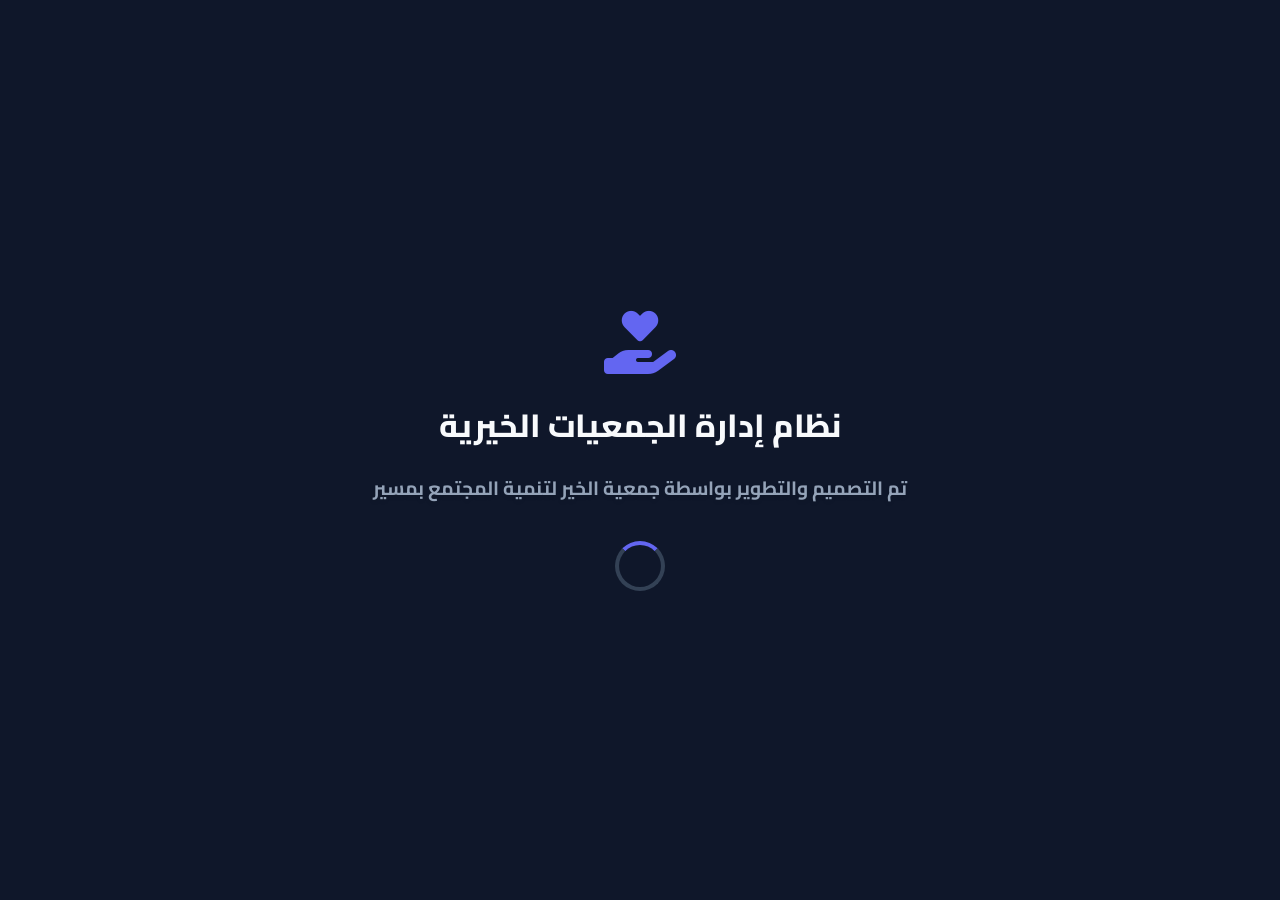
==== index.html @ eedb71d3 "Add files via upload" ====
<!DOCTYPE html>
<html lang="ar" dir="rtl">

<head>
    <meta charset="UTF-8">
    <meta name="viewport" content="width=device-width, initial-scale=1.0">
    <title>جمعية الخير لتنمية المجتمع بمسير | لوحة التحكم</title>
    <meta name="description"
        content="نظام إدارة جمعية الخير لتنمية المجتمع بمسير - إدارة المتبرعين والحالات والمساعدات">
    <!-- Fonts -->
    <link rel="preconnect" href="https://fonts.googleapis.com">
    <link rel="preconnect" href="https://fonts.gstatic.com" crossorigin>
    <link href="https://fonts.googleapis.com/css2?family=Cairo:wght@200..1000&display=swap" rel="stylesheet">
    <!-- Font Awesome -->
    <link rel="stylesheet" href="https://cdnjs.cloudflare.com/ajax/libs/font-awesome/6.5.1/css/all.min.css">
    <!-- JsBarcode -->
    <script src="https://cdn.jsdelivr.net/npm/jsbarcode@3.11.5/dist/JsBarcode.all.min.js"></script>
    <!-- Chart.js -->
    <script src="https://cdn.jsdelivr.net/npm/chart.js"></script>
    <!-- jsPDF & html2canvas -->
    <script src="https://cdnjs.cloudflare.com/ajax/libs/jspdf/2.5.1/jspdf.umd.min.js"></script>
    <script src="https://cdnjs.cloudflare.com/ajax/libs/html2canvas/1.4.1/html2canvas.min.js"></script>
    <link rel="stylesheet" href="style.css?v=2.4">

    <!-- PWA Settings -->
    <link rel="manifest" href="manifest.json">
    <meta name="theme-color" content="#6366f1">
    <meta name="mobile-web-app-capable" content="yes">
    <meta name="apple-mobile-web-app-status-bar-style" content="black-translucent">
    <link rel="apple-touch-icon" href="logo.png">
</head>

<body>
    <!-- Critical Error Display -->
    <div id="critical-error-display"
        style="display: none; position: fixed; top: 0; left: 0; width: 100%; background: #ef4444; color: white; padding: 10px; text-align: center; z-index: 10000; font-weight: bold; font-family: 'Cairo', sans-serif;">
    </div>

    <!-- PWA Install Banner (Top) -->
    <div id="pwa-install-banner"
        style="display: none; position: fixed; top: 0; left: 0; width: 100%; background: #6366f1; color: white; padding: 12px; z-index: 9999; text-align: center; box-shadow: 0 4px 10px rgba(0,0,0,0.2); font-family: 'Cairo', sans-serif; align-items: center; justify-content: center; gap: 15px;">
        <i class="fas fa-mobile-alt fa-lg"></i>
        <span style="font-weight: 700;">ثبت تطبيق الخير الآن للحصول على أداء أسرع وتنبيهات!</span>
        <button onclick="window.installPWA()"
            style="background: white; color: #6366f1; border: none; padding: 5px 20px; border-radius: 20px; font-weight: 800; cursor: pointer; font-size: 0.9rem;">تثبيت
            الآن</button>
        <i class="fas fa-times" onclick="this.parentElement.style.display='none'"
            style="cursor: pointer; margin-right: 10px;"></i>
    </div>

    <!-- Splash Screen -->
    <div id="splash-screen" class="splash-overlay">
        <div class="splash-content">
            <div class="splash-logo">
                <i class="fas fa-hand-holding-heart fa-4x" style="color: #6366f1;"></i>
            </div>
            <h1 style="font-size: 2rem; margin-bottom: 15px; font-weight: 800;">نظام إدارة الجمعيات الخيرية</h1>
            <p
                style="font-size: 1.2rem; color: #94a3b8; margin-bottom: 35px; font-weight: 700; text-shadow: 0 2px 4px rgba(0,0,0,0.1);">
                تم التصميم والتطوير بواسطة جمعية الخير لتنمية المجتمع بمسير</p>
            <div class="splash-loader"></div>
            <div class="splash-actions" style="margin-top: 30px; display: none;">
                <button id="start-trial-btn" class="btn-primary" style="padding: 15px 40px; font-size: 1.2rem;">بدء
                    الاستخدام الآن <i class="fas fa-arrow-left"></i></button>
            </div>
        </div>
    </div>

    <!-- Auth Screen -->
    <div id="auth-screen" class="login-overlay" style="display: none;">
        <div class="login-card" style="max-width: 450px; border-radius: 20px; overflow: hidden;">
            <div class="login-header" style="background: var(--primary-gradient); padding: 40px 20px; color: white;">
                <i class="fas fa-hand-holding-heart fa-3x" style="margin-bottom: 15px; color: white;"></i>
                <h2 id="auth-title" style="font-weight: 800;">تسجيل الدخول</h2>
                <p style="color: rgba(255,255,255,0.8); margin: 10px 0 0 0;">مرحباً بك في نظام إدارة الجمعيات</p>
            </div>

            <div id="login-form" class="login-body" style="padding: 30px;">
                <div class="input-group">
                    <i class="fas fa-phone"></i>
                    <input type="text" id="login-phone" placeholder="رقم الهاتف (11 رقم)...">
                </div>
                <div class="input-group">
                    <i class="fas fa-lock"></i>
                    <input type="password" id="login-password" placeholder="كلمة المرور...">
                </div>
                <div id="auth-error"
                    style="color: #e11d48; font-size: 0.85rem; text-align: center; margin-bottom: 15px; display: none; font-weight: 700;">
                </div>
                <button class="btn-primary" style="width: 100%; padding: 15px; font-size: 1.1rem; margin-top: 10px;"
                    onclick="window.handleLogin()">دخول للنظام <i class="fas fa-sign-in-alt"></i></button>
                <p style="margin-top: 20px; text-align: center; font-size: 0.9rem;">
                    ليس لديك حساب؟ <a href="#" onclick="window.showRegister()"
                        style="color: var(--primary-color); font-weight: 800;">إنشاء حساب جمعية جديد</a>
                </p>
            </div>

            <div id="register-form" class="login-body" style="padding: 30px; display: none;">
                <div class="input-group">
                    <i class="fas fa-university"></i>
                    <input type="text" id="reg-charity-name" placeholder="اسم الجمعية...">
                </div>
                <div class="input-group">
                    <i class="fas fa-user-tie"></i>
                    <input type="text" id="reg-owner-name" placeholder="اسم صاحب الجمعية...">
                </div>
                <div class="input-group">
                    <i class="fas fa-phone"></i>
                    <input type="text" id="reg-phone" placeholder="رقم الهاتف (11 رقم بالإنجليزية)...">
                </div>
                <div class="input-group">
                    <i class="fas fa-lock"></i>
                    <input type="password" id="reg-password" placeholder="كلمة المرور (6 أرقام على الأقل)...">
                </div>
                <div id="register-error"
                    style="color: #e11d48; font-size: 0.85rem; text-align: center; margin-bottom: 15px; display: none; font-weight: 700;">
                </div>
                <button class="btn-primary" id="register-btn"
                    style="width: 100%; padding: 15px; font-size: 1.1rem; margin-top: 10px;"
                    onclick="window.handleRegister()">إنشاء حساب والبدء <i class="fas fa-plus-circle"></i></button>
                <p style="margin-top: 20px; text-align: center; font-size: 0.9rem;">
                    لديك حساب بالفعل؟ <a href="#" onclick="window.showLogin()"
                        style="color: var(--primary-color); font-weight: 800;">تسجيل الدخول</a>
                </p>
            </div>
        </div>
    </div>

    <div class="app-container" id="main-app" style="display: none;">
        <!-- Sidebar -->
        <aside class="sidebar" id="sidebar">
            <div class="sidebar-header">
                <div class="logo">
                    <i class="fas fa-hand-holding-heart"></i>
                    <span id="sidebar-charity-name">جمعية الخير</span>
                </div>
            </div>
            <nav class="sidebar-nav">
                <ul>
                    <li class="active" data-page="dashboard">
                        <i class="fas fa-chart-line"></i>
                        <span>الرئيسية</span>
                    </li>
                    <li data-page="statistics">
                        <i class="fas fa-chart-pie"></i>
                        <span>إحصائيات وتقارير</span>
                    </li>
                    <li data-page="cases">
                        <i class="fas fa-users"></i>
                        <span>إدارة الحالات</span>
                    </li>
                    <li data-page="exceptional">
                        <i class="fas fa-user-tag"></i>
                        <span>حالات استثنائية</span>
                    </li>
                    <li data-page="donations">
                        <i class="fas fa-donate"></i>
                        <span>التبرعات</span>
                    </li>
                    <li data-page="hidden">
                        <i class="fas fa-eye-slash"></i>
                        <span>الحالات المخفية</span>
                    </li>
                    <li data-page="expenses">
                        <i class="fas fa-file-invoice-dollar"></i>
                        <span>المصروفات</span>
                    </li>
                    <li data-page="volunteers">
                        <i class="fas fa-user-friends"></i>
                        <span>المتطوعين</span>
                    </li>
                    <li data-page="reports">
                        <i class="fas fa-print"></i>
                        <span>التقارير</span>
                    </li>
                    <li data-page="affidavit">
                        <i class="fas fa-file-invoice"></i>
                        <span>نظام الإفادة</span>
                    </li>
                    <li data-page="settings">
                        <i class="fas fa-cog"></i>
                        <span>الإعدادات</span>
                    </li>
                    <li data-page="master" id="nav-master"
                        style="background: #fee2e2; border-right: 4px solid #ef4444;">
                        <i class="fas fa-crown" style="color: #ef4444;"></i>
                        <span style="color: #ef4444; font-weight: 800;">الماستر (الإدارة)</span>
                    </li>
                    <li style="margin-top: auto; border-top: 1px solid rgba(255,255,255,0.1); padding-top: 10px;"
                        onclick="window.logoutApp()">
                        <i class="fas fa-sign-out-alt" style="color: #f43f5e;"></i>
                        <span style="color: #f43f5e;">تسجيل الخروج</span>
                    </li>
                    </li>
                </ul>
            </nav>
        </aside>

        <!-- Main Content -->
        <main class="main-content">
            <!-- Top Header (Title Bar) -->
            <header class="top-header">
                <div class="header-left">
                    <button id="toggle-sidebar" class="icon-btn" style="color: var(--text-main);">
                        <i class="fas fa-bars"></i>
                    </button>
                    <span style="font-weight: 700; font-size: 1rem; color: var(--text-main);"><span
                            id="header-charity-name">برنامج الخير</span> - <span id="page-title">لوحة
                            التحكم</span></span>
                    <span id="charity-badge"
                        style="background: #e11d48; color: white; font-size: 0.65rem; padding: 2px 8px; border-radius: 4px; margin-right: 10px; font-weight: 700;">نسخة
                        تجريبية</span>
                </div>
                <div class="header-right">
                    <!-- Sync Status -->
                    <div id="sync-indicator-group"
                        style="display: flex; align-items: center; gap: 8px; margin-left: 15px; padding: 4px 10px; background: #f8fafc; border: 1px solid #e2e8f0; border-radius: 10px;">
                        <div id="sync-indicator"
                            style="width: 10px; height: 10px; border-radius: 50%; background: #64748b; transition: all 0.3s;">
                        </div>
                        <span id="sync-status" style="font-size: 0.75rem; font-weight: 700; color: #475569;">جاري
                            التحقق...</span>
                        <button onclick="window.syncToFirestoreBackground()" class="icon-btn" title="مزامنة الآن"
                            style="font-size: 0.8rem; color: var(--primary-color); padding: 2px;">
                            <i class="fas fa-sync-alt"></i>
                        </button>
                    </div>

                    <!-- Header Install Button -->
                    <button id="install-app-header" class="btn-primary"
                        style="display: none; padding: 6px 15px; font-size: 0.85rem; background: linear-gradient(135deg, #6366f1 0%, #4f46e5 100%); margin-left: 10px; border-radius: 8px; animation: pulse-blue 2s infinite;"
                        onclick="window.installPWA()">
                        <i class="fas fa-download"></i> تثبيت التطبيق
                    </button>

                    <div class="zoom-controls">
                        <button onclick="changeZoom(0.1)" class="zoom-btn" title="تكبير">
                            <i class="fas fa-search-plus"></i>
                        </button>
                        <span id="zoom-level">100%</span>
                        <button onclick="changeZoom(-0.1)" class="zoom-btn" title="تصغير">
                            <i class="fas fa-search-minus"></i>
                        </button>
                        <button onclick="resetZoom()" class="zoom-btn reset-zoom" title="إعادة ضبط">
                            <i class="fas fa-redo-alt"></i>
                        </button>
                    </div>

                    <!-- Dark Mode Toggle -->
                    <button id="dark-mode-toggle" class="icon-btn" title="تبديل الوضع الليلي/النهاري"
                        style="margin-left: 10px; background: #334155; color: white;">
                        <i class="fas fa-moon"></i>
                    </button>
                    <div class="search-box"
                        style="background: #f1f5f9; height: 36px; width: 140px; border: 1px solid var(--border-color);">
                        <i class="fas fa-hashtag" style="color: var(--primary-color); font-size: 0.9rem;"></i>
                        <input type="text" id="search-number-input" placeholder="رقم البحث..."
                            style="color: var(--text-main); font-weight: 600;">
                    </div>
                    <div class="search-box"
                        style="background: #f1f5f9; height: 36px; border: 1px solid var(--border-color);">
                        <i class="fas fa-search" style="color: var(--text-muted);"></i>
                        <input type="text" id="global-search" placeholder="بحث بالاسم أو الرقم القومي أو الهاتف..."
                            style="color: var(--text-main);" oninput="performGlobalSearch(this.value)">
                        <div id="global-search-results" class="dropdown-results"
                            style="top: 38px; width: 350px; left: 0; right: auto; max-height: 400px; overflow-y: auto;">
                        </div>
                    </div>
                    <div class="user-profile" style="padding: 0;">
                        <img src="https://ui-avatars.com/api/?name=Admin&background=6366f1&color=fff" alt="User Avatar"
                            style="width: 35px; height: 35px; border: 2px solid white; box-shadow: var(--shadow-soft);">
                    </div>
                </div>
            </header>

            <!-- Ribbon Menu -->
            <div class="ribbon">
                <div class="ribbon-group">
                    <div style="display: flex; gap: 10px;">
                        <button id="link-folder-btn" class="btn-primary"
                            style="flex-direction: column; padding: 5px 15px; font-size: 0.8rem; background: linear-gradient(135deg, #f43f5e 0%, #e11d48 100%); color: white;">
                            <i class="fas fa-link"></i>
                            <span>ربط مجلد الفلاشة</span>
                        </button>
                        <div
                            style="display: flex; flex-direction: column; gap: 4px; border-right: 1px solid #eee; padding-right: 10px; justify-content: center;">
                            <div style="display: flex; align-items: center; gap: 8px;">
                                <div id="sync-indicator"
                                    style="width: 10px; height: 10px; border-radius: 50%; background: #ccc; transition: background 0.3s;">
                                </div>
                                <span id="sync-status" style="font-size: 0.75rem; color: #666; font-weight: 600;">غير
                                    متصل بالمجلد</span>
                            </div>
                            <span id="stat-count" style="font-size: 0.7rem; color: #999;"></span>
                        </div>
                        <button class="btn-primary"
                            style="flex-direction: column; padding: 12px 25px; font-size: 1rem; background: linear-gradient(135deg, #22c55e 0%, #15803d 100%); color: white; border: none; min-width: 120px;"
                            onclick="exportToExcel()">
                            <i class="fas fa-file-excel" style="font-size: 1.4rem; margin-bottom: 5px;"></i>
                            <span>تصدير إكسيل</span>
                        </button>
                        <button class="btn-primary"
                            style="flex-direction: column; padding: 12px 25px; font-size: 1rem; background: linear-gradient(135deg, #3b82f6 0%, #1e40af 100%); color: white; border: none; min-width: 120px;"
                            onclick="openDonationPrintModal()">
                            <i class="fas fa-print" style="font-size: 1.4rem; margin-bottom: 5px;"></i>
                            <span>طباعة</span>
                        </button>
                        <button class="btn-primary"
                            style="flex-direction: column; padding: 12px 25px; font-size: 1rem; background: linear-gradient(135deg, #d946ef 0%, #a21caf 100%); color: white; border: none; min-width: 120px;"
                            onclick="openClassificationPrintModal()">
                            <i class="fas fa-filter" style="font-size: 1.4rem; margin-bottom: 5px;"></i>
                            <span>طباعة بالتصنيف</span>
                        </button>
                        <button class="btn-primary"
                            style="flex-direction: column; padding: 12px 25px; font-size: 1rem; background: linear-gradient(135deg, #334155 0%, #0f172a 100%); color: white; border: none; min-width: 120px;"
                            onclick="openCardsManagerModal()">
                            <i class="fas fa-id-card" style="font-size: 1.4rem; margin-bottom: 5px;"></i>
                            <span>كروت المستفيدين</span>
                        </button>
                    </div>
                    <span class="ribbon-label">مزامنة البيانات (الفلاشة)</span>
                </div>
                <div class="ribbon-group">
                    <div style="display: flex; gap: 10px;">
                        <button class="btn-primary"
                            style="padding: 10px 25px; font-size: 1.1rem; background: var(--primary-gradient); border: none; box-shadow: 0 4px 15px rgba(29, 78, 216, 0.3);"
                            onclick="openCaseModal()">
                            <i class="fas fa-plus-circle" style="font-size: 1.3rem;"></i>
                            <span>إضافة حالة جديدة</span>
                        </button>
                    </div>
                    <span class="ribbon-label">العمليات</span>
                </div>
            </div>

            <!-- Page Content Container -->
            <div id="content-area" class="content-area">
                <!-- Content will be injected here by JS -->
            </div>

            <!-- Status Bar -->
            <footer class="status-bar">
                <div style="display: flex; gap: 20px; align-items: center; width: 100%;">
                    <div id="sync-indicator" style="width: 12px; height: 12px; border-radius: 50%; background: #ccc;">
                    </div>
                    <span id="sync-status">غير متصل بالفلاشة (البيانات محفوظة مؤقتاً)</span>
                    <span>|</span>
                    <span id="stat-count">الحالات: 0</span>
                    <span style="margin-right: auto;">العربية (مصر)</span>
                </div>
            </footer>
        </main>
    </div>

    <!-- Modal for Adding Case -->
    <div id="case-modal" class="modal-overlay" style="display: none;">
        <div class="modal-card">
            <div class="modal-header">
                <h3 id="modal-case-title">إضافة حالة جديدة</h3>
                <i class="fas fa-times close-modal" onclick="closeCaseModal()"></i>
            </div>
            <div class="modal-body">
                <div class="form-grid">
                    <div class="input-group-office">
                        <label>رقم البحث (كود الحالة)</label>
                        <input type="text" id="modal-case-search-number" class="office-input" placeholder="مثلاً: 101">
                    </div>
                    <div class="input-group-office"
                        style="display: flex; align-items: center; gap: 10px; padding-top: 25px;">
                        <input type="checkbox" id="modal-case-exceptional"
                            style="width: 20px; height: 20px; cursor: pointer;">
                        <label for="modal-case-exceptional"
                            style="margin-bottom: 0; cursor: pointer; color: #d13438; font-weight: 700;">حالة استثنائية
                            (خارج السجل)</label>
                    </div>
                    <div class="input-group-office">
                        <label>المركز</label>
                        <input type="text" id="modal-case-center" class="office-input" placeholder="مثلاً: كفر الشيخ">
                    </div>
                    <div class="input-group-office">
                        <label>اسم الحالة</label>
                        <div class="dropdown-container">
                            <input type="text" id="modal-case-name" class="office-input"
                                oninput="searchExistingCases('name', this.value)" autocomplete="off">
                            <div id="case-name-results" class="dropdown-results"></div>
                        </div>
                    </div>
                    <div class="input-group-office">
                        <label>الرقم القومي</label>
                        <div class="dropdown-container">
                            <input type="text" id="modal-case-national-id" class="office-input"
                                oninput="searchExistingCases('nationalId', this.value); if(window.calculateAgeFromID) window.calculateAgeFromID(this.value, 'modal-case-age-display')"
                                autocomplete="off">
                            <div id="case-id-results" class="dropdown-results"></div>
                        </div>
                    </div>
                    <div class="input-group-office">
                        <label>السن (محسوب من الرقم القومي)</label>
                        <input type="text" id="modal-case-age-display" class="office-input" readonly
                            style="background: #f8fafc; font-weight: 700; color: #1d4ed8;"
                            placeholder="سيظهر السن هنا تلقائياً...">
                    </div>
                    <div class="input-group-office">
                        <label>المهنة</label>
                        <input type="text" id="modal-case-job" class="office-input">
                    </div>
                    <div class="input-group-office">
                        <label>رقم الهاتف</label>
                        <div class="dropdown-container">
                            <input type="text" id="modal-case-phone" class="office-input"
                                oninput="searchExistingCases('phone', this.value)" autocomplete="off">
                            <div id="case-phone-results" class="dropdown-results"></div>
                        </div>
                    </div>
                    <div class="input-group-office">
                        <label>اسم الزوج/ة</label>
                        <div class="dropdown-container">
                            <input type="text" id="modal-case-spouse-name" class="office-input"
                                oninput="searchExistingCases('spouseName', this.value)" autocomplete="off">
                            <div id="case-spouse-name-results" class="dropdown-results"></div>
                        </div>
                    </div>
                    <div class="input-group-office">
                        <label>الرقم القومي للزوج/ة</label>
                        <div class="dropdown-container">
                            <input type="text" id="modal-case-spouse-id" class="office-input"
                                oninput="searchExistingCases('spouseId', this.value); if(window.calculateAgeFromID) window.calculateAgeFromID(this.value, 'modal-case-spouse-age-display')"
                                autocomplete="off">
                            <div id="case-spouse-id-results" class="dropdown-results"></div>
                        </div>
                    </div>
                    <div class="input-group-office">
                        <label>سن الزوج/ة (تلقائي)</label>
                        <input type="text" id="modal-case-spouse-age-display" class="office-input" readonly
                            style="background: #f8fafc; font-weight: 700; color: #1d4ed8;" placeholder="السن...">
                    </div>
                    <div class="input-group-office">
                        <label>هاتف الزوج/ة</label>
                        <div class="dropdown-container">
                            <input type="text" id="modal-case-spouse-phone" class="office-input"
                                oninput="searchExistingCases('spousePhone', this.value)" autocomplete="off">
                            <div id="case-spouse-phone-results" class="dropdown-results"></div>
                        </div>
                    </div>
                    <div class="input-group-office">
                        <label>عدد الأفراد</label>
                        <input type="number" id="modal-case-family" class="office-input">
                    </div>
                    <div class="input-group-office">
                        <label>الوضع (الحالة)</label>
                        <input type="text" id="modal-case-social" class="office-input"
                            placeholder="مثلاً: أرملة، عاجز...">
                    </div>
                    <div class="input-group-office" style="grid-column: span 2;">
                        <label>تصنيف الحالة (يمكن اختيار أكثر من نوع)</label>
                        <div class="classification-grid" id="modal-case-types">
                            <label class="check-item"><input type="checkbox" value="المرضى"> المرضى</label>
                            <label class="check-item"><input type="checkbox" value="زواج متعسر"> زواج متعسر</label>
                            <label class="check-item"><input type="checkbox" value="الغارمين"> الغارمين</label>
                            <label class="check-item"><input type="checkbox" value="الأيتام"> الأيتام</label>
                            <label class="check-item"><input type="checkbox" value="مستفيدي صك الخير"> مستفيدي صك
                                الخير</label>
                            <label class="check-item"><input type="checkbox" value="مستفيدي خدمات"> مستفيدي
                                خدمات</label>
                            <label class="check-item"><input type="checkbox" value="مستفيدي المشاريع"> مستفيدي
                                المشاريع</label>
                            <label class="check-item"><input type="checkbox" value="مستفيدي رمضان"> مستفيدي
                                رمضان</label>
                            <label class="check-item"><input type="checkbox" value="مستفيدي مدارس"> مستفيدي
                                مدارس</label>
                            <label class="check-item"><input type="checkbox" value="مستفيدي زكاة المال"> مستفيدي زكاة
                                المال</label>
                            <label class="check-item"><input type="checkbox" value="مستفيدي ملابس الأعياد"> مستفيدي
                                ملابس الأعياد</label>
                            <label class="check-item"><input type="checkbox" value="مستفيدي الصدقات"> مستفيدي
                                الصدقات</label>
                            <div
                                style="grid-column: span 2; display: flex; align-items: center; gap: 10px; margin-top: 5px;">
                                <label style="font-size: 0.85rem; white-space: nowrap;">أخرى:</label>
                                <input type="text" id="modal-case-type-other" class="office-input"
                                    style="flex: 1; height: 30px;" placeholder="مثلاً: كرتونة مواد غذائية...">
                            </div>
                        </div>
                    </div>
                    <div class="input-group-office">
                        <label>تاريخ التسجيل</label>
                        <input type="date" id="modal-case-date" class="office-input">
                    </div>
                    <div class="input-group-office">
                        <label>جهة التبرع (مصدر الحالة)</label>
                        <input type="text" id="modal-case-source" class="office-input"
                            placeholder="مثلاً: جمعية الأورمان">
                    </div>
                    <div class="input-group-office">
                        <label>قيمة المساعدة (مثلاً: مبلغ أو كرتونة...)</label>
                        <input type="text" id="modal-case-amount" class="office-input">
                    </div>
                    <div class="input-group-office">
                        <label>العنوان</label>
                        <input type="text" id="modal-case-address" class="office-input">
                    </div>
                    <div class="input-group-office" style="grid-column: span 2;">
                        <label>ملاحظات إضافية</label>
                        <textarea id="modal-case-note" class="office-input"
                            style="height: 60px; resize: none;"></textarea>
                    </div>
                    <div class="input-group-office"
                        style="grid-column: span 2; margin-top: 10px; border-top: 1px dashed #eee; padding-top: 15px;">
                        <label style="font-weight: 700; color: #4338ca;"><i class="fas fa-id-badge"></i> الصور الأساسية
                            للحالة</label>
                        <div style="display: flex; gap: 20px; margin-top: 10px;">
                            <div style="flex: 1; text-align: center;">
                                <div id="modal-photo-placeholder"
                                    style="height: 120px; border: 2px dashed #ccc; border-radius: 8px; display: flex; flex-direction: column; align-items: center; justify-content: center; cursor: pointer; background: #fdfdfd;"
                                    onclick="triggerSpecificModalDocUpload('صورة شخصية')">
                                    <i class="fas fa-camera" style="font-size: 2rem; color: #ccc;"></i>
                                    <span style="font-size: 0.75rem; color: #999; margin-top: 5px;">صورة الحالة</span>
                                </div>
                            </div>
                            <div style="flex: 1; text-align: center;">
                                <div id="modal-id-placeholder"
                                    style="height: 120px; border: 2px dashed #ccc; border-radius: 8px; display: flex; flex-direction: column; align-items: center; justify-content: center; cursor: pointer; background: #fdfdfd;"
                                    onclick="triggerSpecificModalDocUpload('صورة البطاقة')">
                                    <i class="fas fa-id-card" style="font-size: 2rem; color: #ccc;"></i>
                                    <span style="font-size: 0.75rem; color: #999; margin-top: 5px;">صورة البطاقة</span>
                                </div>
                            </div>
                        </div>
                    </div>
                    <div class="input-group-office"
                        style="grid-column: span 2; margin-top: 10px; border-top: 1px dashed #eee; padding-top: 15px;">
                        <label style="font-weight: 700; color: var(--primary-color);"><i class="fas fa-images"></i>
                            مرفقات إضافية (أخرى)</label>
                        <div
                            style="display: flex; gap: 15px; align-items: flex-start; margin-top: 10px; flex-wrap: wrap;">
                            <button type="button" class="btn-primary"
                                style="background: #8b5cf6; padding: 10px; height: 100px; width: 100px; flex-direction: column; gap: 5px; font-size: 0.8rem;"
                                onclick="triggerModalDocsUpload()">
                                <i class="fas fa-plus-circle" style="font-size: 1.5rem;"></i>
                                <span>إضافة صورة</span>
                            </button>
                            <button type="button" class="btn-primary"
                                style="background: #6366f1; padding: 10px; height: 100px; width: 100px; flex-direction: column; gap: 5px; font-size: 0.8rem;"
                                onclick="triggerSpecificModalDocUpload('صورة شخصية')">
                                <i class="fas fa-user-circle" style="font-size: 1.5rem;"></i>
                                <span>إضافة صورة شخصية</span>
                            </button>
                            <button type="button" class="btn-primary"
                                style="background: #ec4899; padding: 10px; height: 100px; width: 100px; flex-direction: column; gap: 5px; font-size: 0.8rem;"
                                onclick="triggerSpecificModalDocUpload('صورة البطاقة')">
                                <i class="fas fa-id-card" style="font-size: 1.5rem;"></i>
                                <span>إضافة صورة البطاقة</span>
                            </button>
                            <button type="button" class="btn-primary"
                                style="background: #10b981; padding: 10px; height: 100px; width: 100px; flex-direction: column; gap: 5px; font-size: 0.8rem;"
                                onclick="openMemberModalForNewCase()">
                                <i class="fas fa-user-plus" style="font-size: 1.5rem;"></i>
                                <span>إضافة فرد</span>
                            </button>
                            <div id="modal-docs-preview" style="display: flex; gap: 10px; flex-wrap: wrap; flex: 1;">
                                <!-- Image previews will be injected here -->
                            </div>
                        </div>
                    </div>
                    <div class="input-group-office" style="grid-column: span 2; margin-top: 10px; display: none;"
                        id="modal-members-container">
                        <label style="font-weight: 700; color: #10b981;"><i class="fas fa-users"></i> أفراد الأسرة
                            المضافين</label>
                        <div id="modal-members-preview" style="margin-top: 10px;">
                            <!-- Members will be injected here -->
                        </div>
                    </div>
                </div>
            </div>
            <div class="modal-footer">
                <button id="modal-case-save-btn" class="btn-primary" onclick="addNewCaseFromModal()">حفظ
                    البيانات</button>
                <button class="btn-secondary" onclick="closeCaseModal()">إلغاء</button>
            </div>
        </div>
    </div>


    <!-- Modal for Adding Member to Case -->
    <div id="member-modal" class="modal-overlay" style="display: none;">
        <div class="modal-card">
            <div class="modal-header">
                <h3>إضافة فرد للأسرة: <span id="target-case-name" style="color: var(--primary-color);"></span></h3>
                <i class="fas fa-times close-modal" onclick="closeMemberModal()"></i>
            </div>
            <div class="modal-body">
                <div class="form-grid">
                    <div class="input-group-office" style="grid-column: span 2;">
                        <label>اسم الفرد</label>
                        <input type="text" id="modal-member-name" class="office-input">
                    </div>
                    <div class="input-group-office">
                        <label>الرقم القومي</label>
                        <input type="text" id="modal-member-id" class="office-input"
                            oninput="if(window.calculateAgeFromID) window.calculateAgeFromID(this.value, 'modal-member-age')">
                    </div>
                    <div class="input-group-office">
                        <label>صلة القرابة</label>
                        <input type="text" id="modal-member-relation" class="office-input"
                            placeholder="مثلاً: ابن، ابنة...">
                    </div>
                    <div class="input-group-office">
                        <label>السن (تلقائي)</label>
                        <input type="text" id="modal-member-age" class="office-input" readonly
                            style="background: #f8fafc; font-weight: 700; color: #1d4ed8;">
                    </div>
                    <div class="input-group-office">
                        <label>المهنة / الدراسة</label>
                        <input type="text" id="modal-member-job" class="office-input">
                    </div>
                </div>
            </div>
            <div class="modal-footer">
                <input type="hidden" id="target-case-id">
                <button class="btn-primary" onclick="saveMemberToCase()">حفظ الفرد</button>
                <button class="btn-secondary" onclick="closeMemberModal()">إلغاء</button>
            </div>
        </div>
    </div>

    <!-- Case ID Card Modal -->
    <div id="id-card-modal" class="modal-overlay" style="display: none; align-items: center; justify-content: center;">
        <div class="modal-card"
            style="max-width: 450px; background: white; border-radius: 12px; box-shadow: var(--shadow-strong);">
            <div class="modal-header"
                style="background: var(--primary-color); color: white; border-radius: 12px 12px 0 0;">
                <h3><i class="fas fa-id-card"></i> بطاقة تعريف الحالة (رقم البحث)</h3>
                <i class="fas fa-times close-modal"
                    onclick="document.getElementById('id-card-modal').style.display='none'" style="color: white;"></i>
            </div>
            <div id="id-card-printable" class="modal-body" style="padding: 20px; background: white;">
                <!-- ID Card Content will be injected here -->
            </div>
            <div class="modal-footer"
                style="justify-content: center; background: #f8fafc; border-radius: 0 0 12px 12px;">
                <button class="btn-primary" onclick="window.printDiv('id-card-printable')">
                    <i class="fas fa-print"></i> طباعة البطاقة
                </button>
                <button class="btn-secondary"
                    onclick="document.getElementById('id-card-modal').style.display='none'">إغلاق</button>
            </div>
        </div>
    </div>

    <!-- Image Viewer Modal (Full Size) -->
    <div id="image-viewer" class="modal-overlay" style="display: none; background: rgba(0,0,0,0.9);"
        onclick="closeImageViewer()">
        <i class="fas fa-times"
            style="position: absolute; top: 20px; right: 20px; color: white; font-size: 2rem; cursor: pointer;"></i>
        <img id="full-image" src=""
            style="max-width: 90%; max-height: 90%; border-radius: 8px; box-shadow: 0 0 20px rgba(255,255,255,0.2);">
    </div>

    <!-- Case Details Print/View Modal -->
    <div id="details-modal" class="modal-overlay" style="display: none; background: rgba(0,0,0,0.6);">
        <div class="modal-card"
            style="max-width: 900px; width: 95%; background: white; border-radius: 12px; height: 90vh;">
            <div class="modal-header"
                style="background: var(--primary-color); color: white; border-radius: 12px 12px 0 0;">
                <h3>تفاصيل الحالة (عرض الطباعة)</h3>
                <div style="display: flex; gap: 15px; align-items: center;">
                    <button class="btn-primary" style="background: #fff; color: #217346;"
                        onclick="printDiv('details-content')">
                        <i class="fas fa-print"></i> طباعة الوثيقة
                    </button>
                    <button id="details-id-card-btn" class="btn-primary" style="background: #1e293b; color: white;">
                        <i class="fas fa-barcode"></i> بطاقة الهوية
                    </button>
                    <i class="fas fa-times close-modal" onclick="closeDetailsModal()"
                        style="color: white; font-size: 1.2rem;"></i>
                </div>
            </div>
            <div id="details-content" class="modal-body"
                style="padding: 40px; overflow-y: auto; background: white; direction: rtl;">
                <!-- Content injected by JS -->
            </div>
        </div>
    </div>

    <!-- Donation Print Modal -->
    <div id="donation-print-modal" class="modal-overlay"
        style="display: none; align-items: center; justify-content: center;">
        <div class="modal-card" style="max-width: 850px; width: 95%; margin: auto;">
            <div class="modal-header">
                <h3>خيارات طباعة التقارير والكشوفات</h3>
                <i class="fas fa-times close-modal" onclick="closeDonationPrintModal()"></i>
            </div>
            <div class="modal-body" style="text-align: right;">
                <div class="form-grid" style="grid-template-columns: 1fr;">
                    <div class="input-group-office">
                        <label>اختر النموذج (القالب)</label>
                        <select id="print-template-select" class="office-input" onchange="togglePrintFields()">
                            <option value="receipt-classic">إيصال استلام تبرع (كلاسيكي)</option>
                            <option value="association-list">نموذج كشف الجمعية الرسمي (نظام البحث)</option>
                            <option value="rawabit-list">نموذج بوابتك للخير (قابل للتعديل)</option>
                            <option value="new-institution">نموذج مؤسسة جديدة (إدخال يدوي)</option>
                            <option value="misr-elkheir">نموذج كشف مصر الخير (توزيع كراتين)</option>
                            <option value="orman-list">نموذج جمعية الأورمان (كشف توزيع مجاني)</option>
                            <option value="donation-list">كشف تبرعات (نطاق تاريخ)</option>
                        </select>
                    </div>

                    <div id="dynamic-print-fields"
                        style="display: none; margin-top: 15px; background: #f0f7f2; padding: 15px; border-radius: 8px; border: 1px solid #217346;">
                        <div id="institution-name-group" class="input-group-office" style="margin-bottom: 10px;">
                            <label>اسم المؤسسة (مثلاً: مؤسسة الخير)</label>
                            <input type="text" id="print-institution-name" class="office-input"
                                placeholder="بوابتك للخير">
                        </div>
                        <div class="input-group-office">
                            <label>نوع الاستفادة (مثلاً: كراتين رمضان)</label>
                            <input type="text" id="print-benefit-type" class="office-input" placeholder="بطاطين الشتاء">
                        </div>

                        <!-- Column Selection (Customizable) -->
                        <div style="margin-top: 15px; border-top: 1px dashed #217346; padding-top: 10px;">
                            <label style="font-weight: bold; color: #217346; display: block; margin-bottom: 8px;">اختيار
                                الأعمدة (ماذا تريد أن يظهر في الجدول؟)</label>
                            <div
                                style="display: grid; grid-template-columns: 1fr 1fr 1fr; gap: 8px; font-size: 0.85rem;">
                                <label style="display: flex; align-items: center; gap: 5px; cursor: pointer;"><input
                                        type="checkbox" class="print-col-check" value="name" checked> الاسم</label>
                                <label style="display: flex; align-items: center; gap: 5px; cursor: pointer;"><input
                                        type="checkbox" class="print-col-check" value="nationalId" checked> الرقم
                                    القومي</label>
                                <label style="display: flex; align-items: center; gap: 5px; cursor: pointer;"><input
                                        type="checkbox" class="print-col-check" value="status" checked> الحالة</label>
                                <label style="display: flex; align-items: center; gap: 5px; cursor: pointer;"><input
                                        type="checkbox" class="print-col-check" value="address" checked> العنوان</label>
                                <label style="display: flex; align-items: center; gap: 5px; cursor: pointer;"><input
                                        type="checkbox" class="print-col-check" value="phone" checked> التليفون</label>
                                <label style="display: flex; align-items: center; gap: 5px; cursor: pointer;"><input
                                        type="checkbox" class="print-col-check" value="aid" checked> المساعدة</label>
                                <label style="display: flex; align-items: center; gap: 5px; cursor: pointer;"><input
                                        type="checkbox" class="print-col-check" value="sign" checked> التوقيع</label>
                                <label style="display: flex; align-items: center; gap: 5px; cursor: pointer;"><input
                                        type="checkbox" class="print-col-check" value="finger" checked> البصمة</label>
                            </div>
                        </div>
                    </div>

                    <div class="input-group-office" style="margin-top: 15px;">
                        <label>طريقة تحديد الحالات</label>
                        <select id="print-selection-mode" class="office-input" onchange="togglePrintFields()">
                            <option value="serial">حسب المسلسل (م) في الكشف</option>
                            <option value="research-range">حسب رقم البحث (كود الحالة)</option>
                            <option value="date">حسب تاريخ المساعدة (المنصرف)</option>
                            <option value="reg-date">حسب تاريخ التسجيل (الحالات)</option>
                            <option value="classification">حسب التصنيف (أيتام، غارمين...)</option>
                            <option value="manual">اختيار حالات محددة (يدوي - عشوائي)</option>
                        </select>
                    </div>

                    <div id="classification-selection-fields" style="display: none; margin-top: 15px;">
                        <label>اختر التصنيف</label>
                        <select id="print-case-classification" class="office-input">
                            <!-- Injected by JS -->
                        </select>
                    </div>

                    <div class="input-group-office" style="margin-top: 15px;">
                        <label>تاريخ الكشف (يظهر في الورقة)</label>
                        <input type="date" id="report-print-date" class="office-input">
                    </div>

                    <!-- Serial Fields -->
                    <div id="serial-range-fields"
                        style="display: block; margin-top: 15px; border-top: 1px dashed #eee; padding-top: 15px;">
                        <div class="form-grid">
                            <div class="input-group-office">
                                <label id="label-from-idx">من مسلسل (م)</label>
                                <input type="number" id="print-from-idx" class="office-input" placeholder="1">
                            </div>
                            <div class="input-group-office">
                                <label id="label-to-idx">إلى مسلسل (م)</label>
                                <input type="number" id="print-to-idx" class="office-input" placeholder="10">
                            </div>
                        </div>
                    </div>

                    <!-- Date Fields -->
                    <div id="date-range-fields"
                        style="display: none; margin-top: 15px; border-top: 1px dashed #eee; padding-top: 15px;">
                        <div class="form-grid">
                            <div class="input-group-office">
                                <label>من تاريخ</label>
                                <input type="date" id="print-from-date" class="office-input">
                            </div>
                            <div class="input-group-office">
                                <label>إلى تاريخ</label>
                                <input type="date" id="print-to-date" class="office-input">
                            </div>
                        </div>
                    </div>

                    <!-- Manual Selection Fields -->
                    <div id="manual-selection-fields"
                        style="display: none; margin-top: 15px; border-top: 1px dashed #eee; padding-top: 15px;">
                        <label>ابحث واختر الحالات</label>
                        <input type="text" id="manual-search-input" class="office-input"
                            placeholder="ابحث بالاسم أو الرقم القومي..." oninput="filterManualSelectionList()">
                        <div id="manual-cases-list"
                            style="max-height: 200px; overflow-y: auto; border: 1px solid #ddd; border-radius: 4px; margin-top: 8px; padding: 5px; background: #fff;">
                            <!-- Cases injected by JS -->
                        </div>
                        <p style="font-size: 0.75rem; color: #666; margin-top: 5px;">تم اختيار <span id="selected-count"
                                style="font-weight: bold; color: var(--primary-color);">0</span> حالة</p>
                    </div>
                </div>
            </div>
            <div class="modal-footer">
                <input type="hidden" id="print-target-donation-id">
                <button class="btn-primary" style="padding: 12px 30px; font-size: 1.1rem;"
                    onclick="proceedToPrintDonation()">
                    <i class="fas fa-print"></i> معالجة وطباعة
                </button>
                <button class="btn-secondary" onclick="closeDonationPrintModal()">إلغاء</button>
            </div>
        </div>
    </div>

    <!-- Beneficiary Cards Manager Modal -->
    <div id="cards-manager-modal" class="modal-overlay" style="display: none;">
        <div class="modal-card" style="max-width: 900px; width: 95%;">
            <div class="modal-header" style="background: #1e293b; color: white;">
                <h3><i class="fas fa-id-card"></i> مدير كروت المستفيدين (طباعة مجمعة)</h3>
                <i class="fas fa-times close-modal" onclick="closeCardsManagerModal()" style="color: white;"></i>
            </div>
            <div class="modal-body">
                <div class="form-grid" style="grid-template-columns: 1fr;">
                    <div class="input-group-office">
                        <label>طريقة تحديد الكروت للطباعة</label>
                        <select id="card-selection-mode" class="office-input" onchange="toggleCardSelectionFields()">
                            <option value="range">نطاق مسلسل (مثلاً: من 1 إلى 10)</option>
                            <option value="research-range">نطاق رقم البحث (كود الحالة)</option>
                            <option value="manual">اختيار يدوي (عشوائي)</option>
                        </select>
                    </div>

                    <div id="card-range-fields" style="display: block; margin-top: 15px;">
                        <div class="form-grid">
                            <div class="input-group-office">
                                <label>من مسلسل (م)</label>
                                <input type="number" id="card-from-idx" class="office-input" placeholder="1">
                            </div>
                            <div class="input-group-office">
                                <label>إلى مسلسل (م)</label>
                                <input type="number" id="card-to-idx" class="office-input" placeholder="10">
                            </div>
                        </div>
                    </div>

                    <div id="card-manual-fields" style="display: none; margin-top: 15px;">
                        <label>ابحث واختر الحالات</label>
                        <input type="text" id="card-manual-search" class="office-input"
                            placeholder="ابحث بالاسم أو الرقم القومي..." oninput="filterCardManualList()">
                        <div id="card-manual-list"
                            style="max-height: 250px; overflow-y: auto; border: 1px solid #ddd; border-radius: 8px; margin-top: 10px; padding: 10px; background: white;">
                            <!-- Cases will be injected here -->
                        </div>
                        <p style="margin-top: 10px; font-size: 0.85rem; color: #64748b;">تم اختيار <span
                                id="selected-cards-count" style="font-weight: 800; color: #1e293b;">0</span> حالة</p>
                    </div>
                    <div id="card-preview-area"
                        style="display: none; margin-top: 15px; border-top: 2px solid #eee; padding-top:15px;">
                        <h4 style="margin-bottom: 15px; color: #1e293b;"><i class="fas fa-eye"></i> معاينة الكروت قبل
                            الطباعة</h4>
                        <div id="card-preview-container"
                            style="display: grid; grid-template-columns: 1fr 1fr; gap: 10px; background: #f1f5f9; padding: 15px; border-radius: 8px; max-height: 400px; overflow-y: auto;">
                            <!-- Preview cards will be injected here -->
                        </div>
                    </div>
                </div>
            </div>
            <div class="modal-footer">
                <button id="card-generate-btn" class="btn-primary" style="background: #1e293b; padding: 12px 30px;"
                    onclick="generateCardsPreview()">
                    معالجة وعرض المعاينة
                </button>
                <button id="card-print-btn" class="btn-primary"
                    style="background: var(--emerald-color); padding: 12px 30px; display: none;"
                    onclick="finalPrintCards()">
                    <i class="fas fa-print"></i> تأكيد الطباعة الآن
                </button>
                <button id="card-back-btn" class="btn-secondary" style="display: none;"
                    onclick="backToCardSelection()">تعديل الاختيار</button>
                <button class="btn-secondary" onclick="closeCardsManagerModal()">إغلاق</button>
            </div>
        </div>
    </div>

    <!-- Modal for Editing Inventory Item -->
    <div id="inventory-modal" class="modal-overlay" style="display: none;">
        <div class="modal-card" style="max-width: 500px;">
            <div class="modal-header">
                <h3>تعديل صنف في المخزن</h3>
                <i class="fas fa-times close-modal" onclick="closeInventoryModal()"></i>
            </div>
            <div class="modal-body">
                <div class="form-grid" style="grid-template-columns: 1fr;">
                    <div class="input-group-office">
                        <label>اسم الصنف</label>
                        <input type="text" id="modal-inv-name" class="office-input">
                    </div>
                    <div class="input-group-office">
                        <label>الكمية المتاحة (المتبقية)</label>
                        <input type="number" id="modal-inv-qty" class="office-input">
                    </div>
                    <div class="input-group-office">
                        <label>سعر الوحدة (ج.م)</label>
                        <input type="number" step="0.1" id="modal-inv-price" class="office-input">
                    </div>
                </div>
            </div>
            <div class="modal-footer">
                <input type="hidden" id="modal-inv-id">
                <button class="btn-primary" onclick="saveInventoryEdit()">حفظ التعديلات</button>
                <button class="btn-secondary" onclick="closeInventoryModal()">إلغاء</button>
            </div>
        </div>
    </div>

    <!-- Hidden Printable Area for Cards -->
    <div id="cards-printable-area" style="display: none;"></div>

    <!-- QRCode Library -->
    <script src="https://cdnjs.cloudflare.com/ajax/libs/qrcodejs/1.0.0/qrcode.min.js"></script>

    <!-- Modal for QR Code Display -->
    <div id="qr-modal" class="modal-overlay" style="display: none;">
        <div class="modal-card" style="max-width: 350px; text-align: center;">
            <div class="modal-header">
                <h3>كود المتابعة (QR Code)</h3>
                <i class="fas fa-times close-modal"
                    onclick="document.getElementById('qr-modal').style.display='none'"></i>
            </div>
            <div class="modal-body">
                <p style="margin-bottom: 15px; font-size: 0.9rem; color: #666;">امسح الكود بالهاتف لفتح صفحة الحالة
                    مباشرة</p>
                <div id="qrcode-container"
                    style="display: flex; justify-content: center; padding: 20px; background: white; border-radius: 12px;">
                </div>
                <div id="qr-link-copy"
                    style="margin-top: 15px; font-size: 0.75rem; color: #1d4ed8; word-break: break-all; background: #f1f5f9; padding: 10px; border-radius: 6px;">
                </div>
            </div>
            <div class="modal-footer" style="justify-content: center;">
                <button class="btn-primary"
                    onclick="document.getElementById('qr-modal').style.display='none'">إغلاق</button>
            </div>
        </div>
    </div>

    <!-- Specific Case Detail View (for QR scans) -->
    <div id="public-case-view"
        style="display: none; position: fixed; top: 0; left: 0; width: 100%; height: 100%; background: #f8fafc; z-index: 20000; overflow-y: auto; padding: 20px;">
        <div
            style="max-width: 800px; margin: 0 auto; background: white; padding: 30px; border-radius: 15px; box-shadow: 0 10px 25px rgba(0,0,0,0.1);">
            <div
                style="display: flex; justify-content: space-between; align-items: center; margin-bottom: 25px; border-bottom: 2px solid #3730a3; padding-bottom: 15px;">
                <h2 style="color: #3730a3; margin: 0;"><i class="fas fa-file-invoice"></i> تفاصيل الحالة</h2>
                <button class="btn-primary" onclick="window.location.href = window.location.pathname"
                    style="background: #3730a3;">
                    <i class="fas fa-home"></i> العودة للموقع الرئيسي
                </button>
            </div>
            <div id="public-case-content">
                <!-- Case data will be injected here -->
            </div>
        </div>
    </div>

    <!-- Scripts -->
    <script src="https://www.gstatic.com/firebasejs/10.8.0/firebase-app-compat.js"></script>
    <script src="https://www.gstatic.com/firebasejs/10.8.0/firebase-auth-compat.js"></script>
    <script src="https://www.gstatic.com/firebasejs/10.8.0/firebase-firestore-compat.js"></script>
    <script src="firebase-config.js"></script>
    <script>
        window.hideSplash = () => {
            const s = document.getElementById('splash-screen');
            if (s) s.style.display = 'none';
        };
        window.showAuthPage = () => { };
    </script>
    <script src="script.js?v=2.5"></script>
    <!-- Register Service Worker -->
    <script>
        if ('serviceWorker' in navigator) {
            window.addEventListener('load', () => {
                navigator.serviceWorker.register('./sw.js?v=2.6')
                    .then(reg => {
                        console.log('Service Worker Registered');

                        // Check for updates every time the page is loaded
                        reg.update();

                        // Detect when a new service worker is found
                        reg.onupdatefound = () => {
                            const installingWorker = reg.installing;
                            installingWorker.onstatechange = () => {
                                if (installingWorker.state === 'installed') {
                                    if (navigator.serviceWorker.controller) {
                                        // A new version is ready, the 'controllerchange' event will trigger the reload
                                        console.log('New content is available; please refresh.');
                                    }
                                }
                            };
                        };
                    })
                    .catch(err => console.log('Service Worker Error', err));
            });

            // Handle the automatic reload when the new service worker takes control
            let refreshing = false;
            navigator.serviceWorker.addEventListener('controllerchange', () => {
                if (!refreshing) {
                    refreshing = true;
                    window.location.reload();
                }
            });
        }
    </script>
</body>

</html>
---- style.css ----
:root {
    /* Premium Executive Design System */
    --primary-color: #1d4ed8;
    /* Trust Blue */
    --primary-gradient: linear-gradient(135deg, #3b82f6 0%, #1e40af 100%);
    --secondary-color: #4f46e5;
    --emerald-color: #10b981;
    /* Growth Green */
    --accent-amber: #f59e0b;
    --accent-rose: #e11d48;
    /* Soft Red */

    /* Dynamic Background - Premium & Alive */
    --bg-gradient: radial-gradient(circle at top left, #fafafa 0%, #f4f5f7 50%, #eaecf0 100%);
    --sidebar-dark-bg: #0f172a;
    /* Dark Blue Mix */
    --card-bg: #ffffff;

    --text-main: #1e293b;
    --text-muted: #475569;
    --text-light: #f8fafc;

    --border-color: rgba(29, 78, 216, 0.1);
    --border-radius: 20px;
    --sidebar-width: 260px;
    --transition: all 0.4s cubic-bezier(0.25, 1, 0.5, 1);
    --shadow-soft: 0 10px 30px -5px rgba(0, 0, 0, 0.05);
    --shadow-lux: 0 25px 50px -12px rgba(15, 23, 42, 0.08);
}

/* Dark Mode Theme */
body.dark-theme {
    --primary-color: #3b82f6;
    --bg-gradient: radial-gradient(circle at top left, #0f172a 0%, #1e293b 50%, #020617 100%);
    --sidebar-dark-bg: #020617;
    --card-bg: #1e293b;
    --text-main: #f8fafc;
    --text-muted: #94a3b8;
    --border-color: rgba(255, 255, 255, 0.1);
    --shadow-soft: 0 10px 30px -5px rgba(0, 0, 0, 0.3);
    --shadow-lux: 0 25px 50px -12px rgba(0, 0, 0, 0.5);
    --white: #1e293b;
}

body.dark-theme .top-header,
body.dark-theme .ribbon,
body.dark-theme .status-bar {
    background: rgba(15, 23, 42, 0.9) !important;
    border-color: var(--border-color);
}

body.dark-theme .stat-card {
    background: #1e293b !important;
    border-color: var(--border-color);
}

body.dark-theme .search-box {
    background: rgba(30, 41, 59, 0.8);
    color: white;
}

body.dark-theme .search-box input {
    color: white;
}

body.dark-theme .zoom-controls {
    background: #0f172a;
    border-color: var(--border-color);
}

body.dark-theme .data-table td {
    color: #f8fafc;
}

body.dark-theme .modal-card {
    background: #1e293b;
    color: white;
}

body.dark-theme .office-input {
    background: #0f172a;
    color: white;
    border-color: var(--border-color);
}


* {
    margin: 0;
    padding: 0;
    box-sizing: border-box;
    font-family: 'Cairo', sans-serif;
}

body {
    background: var(--bg-gradient);
    background-attachment: fixed;
    color: var(--text-main);
    overflow-x: hidden;
    min-height: 100vh;
}

/* Layout */
.app-container {
    display: flex;
    min-height: 100vh;
}

/* Sidebar */
.sidebar {
    width: var(--sidebar-width);
    background: var(--sidebar-dark-bg);
    border-left: none;
    display: flex;
    flex-direction: column;
    position: fixed;
    height: 100vh;
    right: 0;
    z-index: 1000;
    transition: var(--transition);
    box-shadow: -10px 0 30px rgba(0, 0, 0, 0.3);
    overflow-y: auto;
}

.sidebar-header {
    padding: 2.5rem 1.5rem;
    display: flex;
    align-items: center;
    justify-content: center;
    border-bottom: 1px solid rgba(255, 255, 255, 0.05);
}

.logo {
    display: flex;
    align-items: center;
    gap: 12px;
    font-size: 1.5rem;
    font-weight: 800;
    color: var(--text-light);
    letter-spacing: -1px;
}

.logo i {
    font-size: 1.8rem;
    filter: drop-shadow(0 4px 6px rgba(99, 102, 241, 0.2));
}

.sidebar-nav {
    flex: 1;
    padding: 1.5rem 1rem;
}

.sidebar-nav ul {
    list-style: none;
}

.sidebar-nav li {
    padding: 1rem 1.2rem;
    margin-bottom: 0.5rem;
    border-radius: 12px;
    cursor: pointer;
    display: flex;
    align-items: center;
    gap: 15px;
    color: rgba(255, 255, 255, 0.6);
    transition: var(--transition);
    font-weight: 600;
    font-size: 0.95rem;
}

.sidebar-nav li i {
    font-size: 1.4rem;
    width: 30px;
    text-align: center;
    opacity: 0.8;
    transition: var(--transition);
}

.sidebar-nav li:hover {
    background: rgba(255, 255, 255, 0.05);
    color: var(--text-light);
    transform: translateX(-5px);
}

.sidebar-nav li:hover i {
    transform: scale(1.2) rotate(10deg);
}

/* Specific Sidebar Colors per Menu */
.sidebar-nav li[data-page="dashboard"]:hover i {
    color: #1d4ed8;
}

.sidebar-nav li[data-page="statistics"]:hover i,
.sidebar-nav li[data-page="reports"]:hover i {
    color: #4338ca;
}

.sidebar-nav li[data-page="cases"]:hover i,
.sidebar-nav li[data-page="hidden"]:hover i,
.sidebar-nav li[data-page="exceptional"]:hover i {
    color: #e879f9;
}

.sidebar-nav li[data-page="donations"]:hover i {
    color: #22c55e;
    text-shadow: 0 0 10px rgba(234, 179, 8, 0.6);
}

.sidebar-nav li[data-page="expenses"]:hover i {
    color: #e11d48;
}

.sidebar-nav li[data-page="volunteers"]:hover i {
    color: #fb923c;
}

.sidebar-nav li[data-page="affidavit"]:hover i {
    color: #06b6d4;
}

.sidebar-nav li[data-page="settings"]:hover i {
    color: #8b5cf6;
}

.sidebar-nav li.active {
    background: var(--primary-gradient);
    color: #ffffff;
    box-shadow: 0 8px 20px -4px rgba(99, 102, 241, 0.4);
}

/* Main Content */
.main-content {
    flex: 1;
    margin-right: var(--sidebar-width);
    transition: var(--transition);
    display: flex;
    flex-direction: column;
}

.top-header {
    height: 60px;
    background: var(--white);
    border-bottom: 1px solid var(--border-color);
    padding: 0 2rem;
    display: flex;
    align-items: center;
    justify-content: space-between;
    color: var(--text-main);
    position: sticky;
    top: 0;
    z-index: 900;
    backdrop-filter: blur(10px);
    background: rgba(255, 255, 255, 0.9);
}

.ribbon {
    background: var(--white);
    border-bottom: 1px solid var(--border-color);
    padding: 8px 2rem;
    display: flex;
    gap: 30px;
    align-items: center;
}

.ribbon-group {
    display: flex;
    flex-direction: column;
    align-items: center;
    gap: 4px;
    padding: 0 15px;
    border-left: 1px solid var(--border-color);
}

.ribbon-group:last-child {
    border-left: none;
}

.ribbon-label {
    font-size: 0.7rem;
    color: var(--text-muted);
    text-transform: uppercase;
}

.header-left {
    display: flex;
    align-items: center;
    gap: 20px;
}

.header-left h1 {
    font-size: 1.5rem;
    font-weight: 800;
    letter-spacing: -0.5px;
}

.icon-btn {
    background: #f1f5f9;
    border: none;
    font-size: 1.1rem;
    color: var(--text-main);
    cursor: pointer;
    width: 40px;
    height: 40px;
    border-radius: 50%;
    display: flex;
    align-items: center;
    justify-content: center;
    transition: var(--transition);
    box-shadow: var(--shadow-soft);
}

.icon-btn:hover {
    background: var(--primary-color);
    color: white;
    transform: rotate(90deg);
}

.header-right {
    display: flex;
    align-items: center;
    gap: 20px;
}

.search-box {
    background: rgba(241, 245, 249, 0.8);
    backdrop-filter: blur(4px);
    padding: 0 15px;
    border-radius: 12px;
    display: flex;
    align-items: center;
    gap: 12px;
    border: 1px solid rgba(0, 0, 0, 0.05);
    transition: var(--transition);
}

.search-box:focus-within {
    background: white;
    box-shadow: 0 0 0 3px rgba(99, 102, 241, 0.15);
    border-color: var(--primary-color);
    width: 320px !important;
}

/* Zoom Controls Header Styling */
.zoom-controls {
    display: flex;
    align-items: center;
    gap: 8px;
    background: #f1f5f9;
    padding: 6px 12px;
    border-radius: 30px;
    color: var(--text-main);
    border: 1px solid var(--border-color);
}

.zoom-btn {
    background: none;
    border: none;
    color: var(--text-muted);
    cursor: pointer;
    font-size: 1.1rem;
    padding: 4px;
    border-radius: 50%;
    display: flex;
    align-items: center;
    justify-content: center;
    transition: var(--transition);
}

.zoom-btn:hover {
    background: #e2e8f0;
    color: var(--primary-color);
    transform: scale(1.1);
}

.zoom-btn.reset-zoom {
    margin-right: 5px;
    padding-right: 8px;
    border-right: 1px solid var(--border-color);
    border-radius: 0;
    font-size: 0.9rem;
}

#zoom-level {
    font-size: 0.9rem;
    font-weight: 700;
    min-width: 50px;
    text-align: center;
    user-select: none;
    color: var(--text-main);
}


.search-box input {
    background: none;
    border: none;
    outline: none;
    width: 100%;
    font-size: 0.9rem;
}

.notifications {
    position: relative;
    cursor: pointer;
    font-size: 1.2rem;
    color: var(--text-muted);
}

.notifications .badge {
    position: absolute;
    top: -5px;
    right: -5px;
    background: #ef4444;
    color: white;
    font-size: 0.7rem;
    padding: 2px 5px;
    border-radius: 10px;
    border: 2px solid white;
}

.user-profile {
    display: flex;
    align-items: center;
    gap: 12px;
    padding: 5px 10px;
    border-radius: 30px;
    cursor: pointer;
    transition: var(--transition);
}

.user-profile:hover {
    background: #f1f5f9;
}

.user-profile img {
    width: 35px;
    height: 35px;
    border-radius: 50%;
    object-fit: cover;
}

.user-profile span {
    font-weight: 700;
    font-size: 0.9rem;
}

/* Content Area */
.content-area {
    padding: 1.5rem;
    max-width: 100%;
    margin: 0;
}

/* Dashboard Cards */
.stats-grid {
    display: grid;
    grid-template-columns: repeat(auto-fit, minmax(240px, 1fr));
    gap: 1.5rem;
    margin-bottom: 2rem;
}

.stat-card {
    background: var(--card-bg);
    padding: 1.8rem;
    border-radius: var(--border-radius);
    box-shadow: var(--shadow-soft);
    display: flex;
    align-items: center;
    gap: 20px;
    border: 1px solid var(--border-color);
    transition: var(--transition);
}

.stat-card:hover {
    transform: translateY(-10px);
    box-shadow: var(--shadow-lux);
    border-color: var(--primary-color);
}

/* Varied Dashboard Card Backgrounds - Dark & Light Mix */
.stat-card:nth-child(1) {
    border-right: 5px solid var(--primary-color);
    background: linear-gradient(135deg, #ffffff 0%, #eef2ff 100%);
}

.stat-card:nth-child(1) .stat-icon {
    background: var(--primary-color);
    color: white;
}

.stat-card:nth-child(2) {
    border-right: 5px solid var(--emerald-color);
    background: linear-gradient(135deg, #ffffff 0%, #ecfdf5 100%);
}

.stat-card:nth-child(2) .stat-icon {
    background: var(--emerald-color);
    color: white;
}

.stat-card:nth-child(3) {
    border-right: 5px solid var(--accent-amber);
    background: linear-gradient(135deg, #ffffff 0%, #fff7ed 100%);
}

.stat-card:nth-child(3) .stat-icon {
    background: #b45309;
    color: white;
}

.stat-card:nth-child(4) {
    border-right: 5px solid var(--accent-rose);
    background: linear-gradient(135deg, #ffffff 0%, #fdf2f8 100%);
}

.stat-card:nth-child(4) .stat-icon {
    background: #9d174d;
    color: white;
}

.stat-icon {
    width: 50px;
    height: 50px;
    border-radius: 12px;
    display: flex;
    align-items: center;
    justify-content: center;
    font-size: 1.5rem;
}

.stat-info h3 {
    font-size: 0.9rem;
    color: var(--text-muted);
    margin-bottom: 4px;
}

.stat-info p {
    font-size: 1.5rem;
    font-weight: 800;
    color: var(--text-main);
}

.icon-emerald {
    background: #ecfdf5;
    color: #10b981;
}

.icon-blue {
    background: #eff6ff;
    color: #3b82f6;
}

.icon-amber {
    background: #fffbeb;
    color: #f59e0b;
}

.icon-purple {
    background: #f5f3ff;
    color: #8b5cf6;
}

/* Tables & Lists */
.card {
    background: var(--card-bg);
    border-radius: var(--border-radius);
    box-shadow: var(--shadow-soft);
    padding: 2rem;
    margin-bottom: 2rem;
    border: 1px solid var(--border-color);
    backdrop-filter: blur(20px);
}

.card-header {
    display: flex;
    justify-content: space-between;
    align-items: center;
    margin-bottom: 1.5rem;
}

.card-header h2 {
    font-size: 1.2rem;
}

.btn-primary {
    background: var(--primary-gradient);
    color: white;
    border: none;
    padding: 12px 24px;
    border-radius: 10px;
    cursor: pointer;
    font-weight: 700;
    display: flex;
    align-items: center;
    gap: 10px;
    transition: var(--transition);
    box-shadow: 0 4px 14px 0 rgba(29, 78, 216, 0.3);
}

.btn-primary:hover {
    transform: translateY(-2px);
    box-shadow: 0 6px 20px rgba(29, 78, 216, 0.4);
    filter: brightness(1.1);
}

.table-container {
    width: 100%;
    overflow-x: auto;
    border: 1px solid var(--border-color);
    border-radius: 4px;
}

.data-table {
    width: 100%;
    border-collapse: collapse;
    min-width: 1200px;
    /* Force table to be wide enough for all data */
}

.data-table th {
    text-align: right;
    padding: 16px 15px;
    background: linear-gradient(180deg, #e81123 0%, #d13438 100%);
    /* Official Premium Red */
    color: #ffffff;
    font-weight: 800;
    border-bottom: 3px solid #a80000;
    font-size: 0.95rem;
    white-space: nowrap;
    text-transform: uppercase;
    position: sticky;
    top: 0;
    z-index: 10;
    text-shadow: 0 1px 2px rgba(0, 0, 0, 0.2);
    box-shadow: inset 0 1px 0 rgba(255, 255, 255, 0.2);
}

.data-table td {
    padding: 12px;
    border-bottom: 1px solid var(--border-color);
    vertical-align: middle;
    font-size: 0.9rem;
    color: var(--text-main);
}

.data-table tr {
    transition: var(--transition);
}

.data-table tr:hover {
    background-color: rgba(99, 102, 241, 0.05) !important;
}

/* Chromatic Columns for the Table */
.data-table th:nth-child(2),
.data-table td:nth-child(2) {
    color: #d13438;
    font-weight: 800;
}

/* Research # */
.data-table th:nth-child(4),
.data-table td:nth-child(4) {
    color: #059669;
}

/* Center */
.data-table th:nth-child(5),
.data-table td:nth-child(5) {
    color: #4f46e5;
    background: rgba(99, 102, 241, 0.03);
}

/* Name */
.data-table th:nth-child(10),
.data-table td:nth-child(10) {
    color: #b45309;
}

/* Status */
.data-table th:nth-child(11),
.data-table td:nth-child(11) {
    color: #7c3aed;
}

/* Category */
.data-table th:nth-child(12),
.data-table td:nth-child(12) {
    color: #2563eb;
}

/* Source */

.main-case-row {
    cursor: pointer;
    transition: background 0.2s;
}

.main-case-row:hover {
    background-color: #f0f7ff !important;
}

.family-members-row {
    background-color: #fafafa;
    border-right: 4px solid var(--primary-color);
    box-shadow: inset 0 2px 10px rgba(0, 0, 0, 0.05);
}

.family-members-row>td {
    padding: 0 !important;
}

.nested-card {
    background: white;
    margin: 15px;
    border-radius: 8px;
    border: 1px solid #eef0f2;
    box-shadow: 0 4px 15px rgba(0, 0, 0, 0.05);
    overflow: hidden;
}

@keyframes fadeIn {
    from {
        opacity: 0;
        transform: translateY(-5px);
    }

    to {
        opacity: 1;
        transform: translateY(0);
    }
}

/* Image Preview Styles */
.image-preview-box {
    display: flex;
    flex-direction: column;
    align-items: center;
}

.img-container {
    position: relative;
    width: 140px;
    height: 140px;
    border: 2px solid #ddd;
    border-radius: 8px;
    overflow: hidden;
    background: white;
    box-shadow: 0 4px 8px rgba(0, 0, 0, 0.1);
}

.img-container img {
    width: 100%;
    height: 100%;
    object-fit: cover;
    transition: transform 0.3s ease;
}

.img-container:hover img {
    transform: scale(1.1);
}

.img-overlay-btns {
    position: absolute;
    bottom: 0;
    left: 0;
    right: 0;
    background: rgba(0, 0, 0, 0.6);
    display: flex;
    justify-content: space-around;
    padding: 5px 0;
    opacity: 0;
    transition: opacity 0.2s;
    z-index: 10;
}

.img-container:hover .img-overlay-btns {
    opacity: 1;
}

.mini-btn-change,
.mini-btn-remove {
    background: none;
    border: none;
    color: white;
    cursor: pointer;
    font-size: 0.9rem;
    padding: 2px 8px;
    border-radius: 4px;
}

.mini-btn-change:hover {
    background: var(--accent-color);
}

.mini-btn-remove:hover {
    background: #d13438;
}

.no-img {
    width: 140px;
    height: 140px;
    background: #fdfdfd;
    border: 2px dashed #bbb;
    border-radius: 8px;
    display: flex;
    flex-direction: column;
    align-items: center;
    justify-content: center;
    font-size: 0.8rem;
    color: #aaa;
    cursor: pointer;
    transition: all 0.2s;
}

.no-img:hover {
    border-color: var(--accent-color);
    background: #f0f7ff;
    color: var(--accent-color);
}

/* Status Bar - Dark Contrast */
.status-bar {
    height: 32px;
    background: var(--sidebar-dark-bg);
    color: rgba(255, 255, 255, 0.7);
    position: fixed;
    bottom: 0;
    left: 0;
    right: 0;
    display: flex;
    align-items: center;
    padding: 0 20px;
    font-size: 0.8rem;
    z-index: 1000;
    border-top: 1px solid rgba(255, 255, 255, 0.05);
}

.status-badge {
    padding: 4px 12px;
    border-radius: 20px;
    font-size: 0.8rem;
    font-weight: 700;
}

.status-pending {
    background: #fffbeb;
    color: #d97706;
}

.status-completed {
    background: #ecfdf5;
    color: #059669;
}

/* Splash Screen Styling */
.splash-overlay {
    position: fixed;
    top: 0;
    left: 0;
    width: 100%;
    height: 100%;
    background: #0f172a;
    /* Dark theme background */
    display: flex;
    align-items: center;
    justify-content: center;
    z-index: 9999;
    /* Highest priority */
    color: #f8fafc;
    flex-direction: column;
}

.splash-content {
    text-align: center;
    animation: fadeIn 1s ease-in-out;
}

.splash-logo {
    margin-bottom: 20px;
}

.splash-loader {
    width: 50px;
    height: 50px;
    border: 4px solid #334155;
    border-top: 4px solid #6366f1;
    border-radius: 50%;
    animation: spin 1s linear infinite;
    margin: 0 auto;
}

@keyframes spin {
    0% {
        transform: rotate(0deg);
    }

    100% {
        transform: rotate(360deg);
    }
}

@keyframes fadeIn {
    0% {
        opacity: 0;
        transform: translateY(-20px);
    }

    100% {
        opacity: 1;
        transform: translateY(0);
    }
}

/* Login Styling */
.login-overlay {
    position: fixed;
    top: 0;
    left: 0;
    width: 100%;
    height: 100%;
    background: #0f172a;
    display: none;
    align-items: center;
    justify-content: center;
    z-index: 2000;
}

.login-overlay[style*="display: flex"],
.login-overlay[style*="display:flex"] {
    display: flex !important;
}

.login-card {
    background: #1e293b;
    color: #f8fafc;
    padding: 0;
    /* padding is handled by children */
    border-radius: 20px;
    box-shadow: 0 25px 50px -12px rgba(0, 0, 0, 0.5);
    width: 100%;
    max-width: 450px;
    border: 1px solid #334155;
    overflow: hidden;
}

.login-header {
    text-align: center;
    margin-bottom: 30px;
}

.login-header i {
    font-size: 3rem;
    color: var(--primary-color);
    margin-bottom: 15px;
}

.login-header h2 {
    font-size: 1.5rem;
    font-weight: 600;
}

.login-body p {
    text-align: center;
    color: #cbd5e1 !important;
    margin-bottom: 20px;
}

.login-body .input-group input {
    background: #0f172a;
    border-color: #334155;
    color: #f8fafc;
}

.login-body .input-group input::placeholder {
    color: #64748b;
}

.login-body .input-group i {
    color: #94a3b8;
}

.input-group {
    position: relative;
    margin-bottom: 15px;
}

.input-group i {
    position: absolute;
    right: 15px;
    top: 50%;
    transform: translateY(-50%);
    color: var(--text-muted);
}

.input-group input {
    width: 100%;
    padding: 12px 45px 12px 15px;
    border: 1px solid var(--border-color);
    border-radius: 4px;
    font-size: 1rem;
    outline: none;
}

.input-group input:focus {
    border-color: var(--accent-color);
    box-shadow: 0 0 0 2px rgba(0, 120, 212, 0.1);
}

/* Modal Styling */
.modal-overlay {
    position: fixed;
    top: 0;
    left: 0;
    width: 100%;
    height: 100%;
    background: rgba(0, 0, 0, 0.4);
    display: flex;
    align-items: center;
    justify-content: center;
    z-index: 2500;
}

.modal-card {
    background: white;
    width: 95%;
    max-width: 1200px;
    height: 95vh;
    border-radius: 24px;
    box-shadow: var(--shadow-lux);
    display: flex;
    flex-direction: column;
    overflow: hidden;
    animation: modalSlideUp 0.5s cubic-bezier(0.16, 1, 0.3, 1);
}

@keyframes modalSlideUp {
    from {
        transform: translateY(40px) scale(0.98);
        opacity: 0;
    }

    to {
        transform: translateY(0) scale(1);
        opacity: 1;
    }
}

.modal-header {
    background: var(--primary-gradient);
    color: white;
    padding: 30px 40px;
    display: flex;
    justify-content: space-between;
    align-items: center;
    box-shadow: 0 4px 15px rgba(0, 0, 0, 0.05);
}

.modal-header h3 {
    font-size: 1.8rem;
    font-weight: 800;
    letter-spacing: -1px;
}

.close-modal {
    cursor: pointer;
    color: var(--text-muted);
}

.modal-body {
    padding: 40px;
    flex: 1;
    overflow-y: auto;
    background: #fcfcfd;
}

.form-grid {
    display: grid;
    grid-template-columns: repeat(2, 1fr);
    gap: 30px;
}

.input-group-office {
    display: flex;
    flex-direction: column;
    gap: 8px;
}

.input-group-office label {
    font-weight: 700;
    color: var(--text-main);
    font-size: 0.95rem;
}

.office-input {
    width: 100%;
    padding: 14px 18px;
    border: 2px solid #eef2f6;
    border-radius: 12px;
    font-size: 1rem;
    transition: var(--transition);
    background: #fcfcfd;
}

.office-input:focus {
    border-color: var(--primary-color);
    background: #ffffff;
    box-shadow: 0 0 0 4px rgba(99, 102, 241, 0.1);
    outline: none;
}

/* Colorful Modal Input Groups (Festival of Colors) */
.input-group-office:nth-child(1) label {
    color: #d13438;
}

.input-group-office:nth-child(1) .office-input {
    border-right: 4px solid #d13438;
}

.input-group-office:nth-child(2) label {
    color: #059669;
}

.input-group-office:nth-child(2) .office-input {
    border-right: 4px solid #059669;
}

.input-group-office:nth-child(3) label {
    color: #2563eb;
}

.input-group-office:nth-child(3) .office-input {
    border-right: 4px solid #2563eb;
}

.input-group-office:nth-child(4) label {
    color: #7c3aed;
}

.input-group-office:nth-child(4) .office-input {
    border-right: 4px solid #7c3aed;
}

.input-group-office:nth-child(5) label {
    color: #db2777;
}

.input-group-office:nth-child(5) .office-input {
    border-right: 4px solid #db2777;
}

.input-group-office:nth-child(6) label {
    color: #ea580c;
}

.input-group-office:nth-child(6) .office-input {
    border-right: 4px solid #ea580c;
}

.input-group-office:nth-child(7) label {
    color: #0891b2;
}

.input-group-office:nth-child(7) .office-input {
    border-right: 4px solid #0891b2;
}

/* Classification Grid */
.classification-grid {
    display: grid;
    grid-template-columns: repeat(auto-fill, minmax(180px, 1fr));
    gap: 10px;
    background: #f8fafc;
    padding: 15px;
    border: 1px solid #e2e8f0;
    border-radius: 6px;
    max-height: 200px;
    overflow-y: auto;
}

.check-item {
    display: flex;
    align-items: center;
    gap: 8px;
    font-size: 0.85rem;
    cursor: pointer;
    padding: 5px;
    border-radius: 4px;
    transition: background 0.2s;
}

.check-item:hover {
    background: #edf2f7;
}

.check-item input {
    cursor: pointer;
    width: 16px;
    height: 16px;
}

#case-modal .modal-card {
    max-width: 1300px;
    height: 98vh;
}

.modal-header {
    background: var(--primary-gradient);
    color: white;
    padding: 25px 35px;
    display: flex;
    justify-content: space-between;
    align-items: center;
}

.modal-header h3 {
    font-size: 1.5rem;
    font-weight: 800;
    letter-spacing: -0.5px;
}

.modal-footer {
    padding: 20px 35px;
    background: #f8fafc;
    border-top: 1px solid var(--border-color);
    display: flex;
    justify-content: flex-end;
    gap: 15px;
}

.btn-secondary {
    background: white;
    border: 1px solid var(--border-color);
    padding: 8px 20px;
    border-radius: 4px;
    cursor: pointer;
    font-size: 0.9rem;
}

/* Office Form Elements */
.office-input {
    padding: 8px 12px;
    border: 1px solid var(--border-color);
    border-radius: 2px;
    font-size: 0.9rem;
    outline: none;
    transition: border-color 0.1s;
}

.office-input:focus {
    border-color: var(--accent-color);
}

.office-input::placeholder {
    color: #a19f9d;
}

/* ============================================================
   MOBILE WALLET STYLE (Responsive Design)
============================================================ */
@media (max-width: 1024px) {

    html,
    body {
        overflow-x: hidden !important;
        max-width: 100vw !important;
        width: 100% !important;
    }

    /* Override inline grids that break mobile layout */
    div[style*="grid-template-columns: 1fr 1fr"],
    div[style*="grid-template-columns: 2fr 1fr"],
    div[style*="grid-template-columns: repeat(3, 1fr)"],
    div[style*="grid-template-columns: repeat(2, 1fr)"] {
        grid-template-columns: 1fr !important;
    }

    body {
        background: #f4f5f7;
        /* Flat, clean background for mobile */
    }

    .app-container {
        flex-direction: column;
        width: 100%;
        max-width: 100vw;
        overflow-x: hidden;
    }

    /* Transform Sidebar to Bottom Nav Bar */
    .sidebar {
        position: fixed;
        bottom: 0;
        top: auto !important;
        right: 0 !important;
        left: 0;
        width: 100%;
        height: 70px;
        background: white;
        border-top: 1px solid var(--border-color);
        box-shadow: 0 -5px 20px rgba(0, 0, 0, 0.08);
        z-index: 2000;
        border-radius: 20px 20px 0 0;
        overflow-y: hidden;
        overflow-x: auto;
    }

    .sidebar-header {
        display: none;
        /* Hide logo on bottom nav */
    }

    .sidebar-nav {
        padding: 0;
        display: flex;
        height: 100%;
    }

    .sidebar-nav ul {
        display: flex;
        flex-direction: row;
        width: max-content;
        min-width: 100%;
        justify-content: space-around;
        align-items: center;
        padding: 0 5px;
        margin: 0;
    }

    .sidebar-nav li {
        flex-direction: column;
        justify-content: center;
        padding: 5px 8px;
        margin: 0;
        gap: 4px;
        border-radius: 12px;
        color: #94a3b8;
        /* Flat unselected color */
    }

    .sidebar-nav li i {
        font-size: 1.3rem;
    }

    .sidebar-nav li span {
        font-size: 0.65rem;
        display: block;
        /* Show text compactly */
        font-weight: 600;
    }

    .sidebar-nav li.active {
        background: transparent;
        color: var(--primary-color);
        box-shadow: none;
    }

    .sidebar-nav li.active i {
        color: var(--primary-color) !important;
        transform: translateY(-2px);
    }

    /* Main Content Spacing */
    .main-content {
        margin-right: 0 !important;
        margin-bottom: 70px;
        width: 100%;
    }

    .top-header {
        padding: 0 15px;
        height: 60px;
        justify-content: space-between;
    }

    .header-left span {
        font-size: 0.95rem;
        /* Smaller title */
        font-weight: 800;
    }

    .header-left>span {
        display: none;
        /* Hide the static title text on very small screens if it overflows, or just let it shrink */
    }

    #toggle-sidebar {
        display: none !important;
        /* Not needed for bottom nav */
    }

    .zoom-controls {
        display: flex !important;
        /* Un-hide zoom on mobile */
        gap: 5px !important;
        transform: scale(0.85);
        /* Make it fit */
        transform-origin: left center;
    }

    .search-box {
        width: 110px !important;
        padding: 6px 15px 6px 30px !important;
        font-size: 0.85rem !important;
    }

    .search-box:focus-within {
        width: 180px !important;
        position: absolute;
        left: 50px;
        z-index: 10;
    }

    /* Cards & Stats - Wallet vibe */
    .content-area {
        padding: 15px 10px;
        width: 100vw;
        max-width: 100vw;
        overflow-x: hidden;
        box-sizing: border-box;
    }

    .stats-grid {
        grid-template-columns: 1fr;
        gap: 15px;
        width: 100%;
    }

    .stat-card {
        padding: 1.4rem;
        border-radius: 24px;
        /* More rounded wallet feel */
        gap: 15px;
        align-items: center;
        width: 100%;
    }

    .card {
        padding: 1.2rem;
        border-radius: 20px;
        margin-bottom: 20px;
        width: 100%;
        max-width: calc(100vw - 20px);
        overflow-x: hidden;
    }

    .ribbon {
        flex-direction: row;
        flex-wrap: nowrap;
        overflow-x: auto;
        padding: 10px 5px;
        gap: 10px;
        background: transparent;
        border-bottom: none;
        padding-bottom: 20px;
        /* Space for scrollbar */
    }

    .ribbon-group {
        border-left: none;
        border-right: 1px solid rgba(0, 0, 0, 0.05);
        padding: 0 10px;
    }

    .ribbon-group:first-child {
        border-right: none;
    }

    .btn-primary {
        min-width: 140px;
        font-size: 0.9rem !important;
        padding: 10px 15px !important;
        justify-content: center;
        white-space: nowrap;
    }

    /* Tables scroll sideways smoothly */
    .table-container {
        border: none;
        box-shadow: none;
        border-radius: 0;
        margin: 0 -10px;
        /* Bleed out */
        padding: 0 10px;
        width: 100vw;
        max-width: 100vw;
        overflow-x: auto;
        -webkit-overflow-scrolling: touch;
    }

    .data-table {
        min-width: 700px;
        /* Force scroll but smaller */
        width: 100%;
        max-width: none;
    }

    .form-grid {
        grid-template-columns: 1fr;
        gap: 15px;
    }

    .modal-card {
        width: 100%;
        height: 100vh !important;
        max-height: 100vh !important;
        border-radius: 0;
        margin: 0;
        transform: none !important;
    }

    .modal-header {
        padding: 15px 20px;
        position: sticky;
        top: 0;
        z-index: 10;
    }

    .status-bar {
        bottom: 70px;
        /* Above bottom nav */
        border-radius: 12px 12px 0 0;
        margin: 0 10px;
        width: calc(100% - 20px);
    }
}

/* Searchable Dropdown Styles */
.dropdown-container {
    position: relative;
    width: 100%;
}

.dropdown-results {
    position: absolute;
    top: calc(100% + 5px);
    left: 0;
    right: 0;
    background: white;
    border: 1px solid #ddd;
    border-radius: 6px;
    max-height: 250px;
    overflow-y: auto;
    z-index: 2000;
    box-shadow: 0 10px 25px rgba(0, 0, 0, 0.1);
    display: none;
}

.dropdown-item {
    padding: 12px 15px;
    cursor: pointer;
    border-bottom: 1px solid #f8f8f8;
    transition: background 0.2s;
    text-align: right;
}

.dropdown-item:last-child {
    border-bottom: none;
}

.dropdown-item:hover {
    background: #f0f7f2;
}

.dropdown-item strong {
    display: block;
    color: var(--primary-color);
    font-size: 0.95rem;
}

.dropdown-item span {
    display: block;
    font-size: 0.8rem;
    color: #666;
    margin-top: 2px;
}

/* Mode Toggles */
#single-aid-toggle,
#bulk-aid-toggle {
    transition: all 0.2s cubic-bezier(0.4, 0, 0.2, 1);
    font-weight: 700;
}

#single-aid-toggle:not(.btn-primary),
#bulk-aid-toggle:not(.btn-primary) {
    opacity: 0.7;
}

#single-aid-toggle.btn-primary,
#bulk-aid-toggle.btn-primary {
    box-shadow: 0 2px 4px rgba(0, 0, 0, 0.1);
    opacity: 1;
}

/* --- Public Case View Styles (Premium) --- */
#public-case-view {
    font-family: 'Cairo', sans-serif;
    animation: fadeInPublic 0.5s ease-out;
}

@keyframes fadeInPublic {
    from {
        opacity: 0;
        transform: scale(0.98);
    }

    to {
        opacity: 1;
        transform: scale(1);
    }
}

.case-info-public .info-item {
    background: #ffffff;
    padding: 15px 20px;
    border-radius: 12px;
    border: 1px solid #f1f5f9;
    transition: all 0.3s cubic-bezier(0.4, 0, 0.2, 1);
    box-shadow: 0 2px 4px rgba(0, 0, 0, 0.02);
}

.case-info-public .info-item:hover {
    border-color: #3730a3;
    transform: translateY(-3px);
    box-shadow: 0 10px 20px rgba(55, 48, 163, 0.08);
}

.case-info-public .info-item strong {
    color: #3730a3;
    display: flex;
    align-items: center;
    gap: 8px;
    font-size: 0.75rem;
    margin-bottom: 6px;
    text-transform: uppercase;
    letter-spacing: 0.5px;
}

.case-info-public .info-item span {
    font-weight: 800;
    color: #0f172a;
    font-size: 1.05rem;
}

.case-photos-public .photo-card {
    border: 1px solid #f1f5f9;
    padding: 15px;
    border-radius: 16px;
    background: white;
    text-align: center;
    transition: all 0.3s ease;
}

.case-photos-public .photo-card:hover {
    box-shadow: 0 8px 25px rgba(0, 0, 0, 0.05);
}

.case-photos-public img {
    width: 100%;
    border-radius: 12px;
    box-shadow: 0 4px 12px rgba(0, 0, 0, 0.08);
    transition: all 0.4s ease;
    cursor: pointer;
}

.case-photos-public img:hover {
    transform: scale(1.03);
    box-shadow: 0 12px 30px rgba(0, 0, 0, 0.15);
}

.public-btn-home {
    background: #3730a3;
    color: white;
    border: none;
    padding: 12px 25px;
    border-radius: 12px;
    font-weight: 700;
    display: flex;
    align-items: center;
    gap: 10px;
    cursor: pointer;
    transition: all 0.3s;
    box-shadow: 0 4px 15px rgba(55, 48, 163, 0.3);
}

.public-btn-home:hover {
    background: #1e1b4b;
    transform: translateY(-2px);
    box-shadow: 0 6px 20px rgba(55, 48, 163, 0.4);
}

#qrcode-container img {
    border: 8px solid white;
    box-shadow: 0 10px 30px rgba(0, 0, 0, 0.1);
    border-radius: 10px;
}

@media (max-width: 768px) {
    #public-case-view {
        padding: 10px !important;
    }

    #public-case-view>div {
        padding: 20px !important;
    }

    #public-case-content>div {
        grid-template-columns: 1fr !important;
        gap: 20px !important;
    }

    .case-photos-public {
        order: -1;
        flex-direction: row !important;
        overflow-x: auto;
        padding-bottom: 10px;
    }

    .case-photos-public .photo-card {
        min-width: 200px;
    }

    .case-info-public .info-item {
        padding: 12px;
    }
}
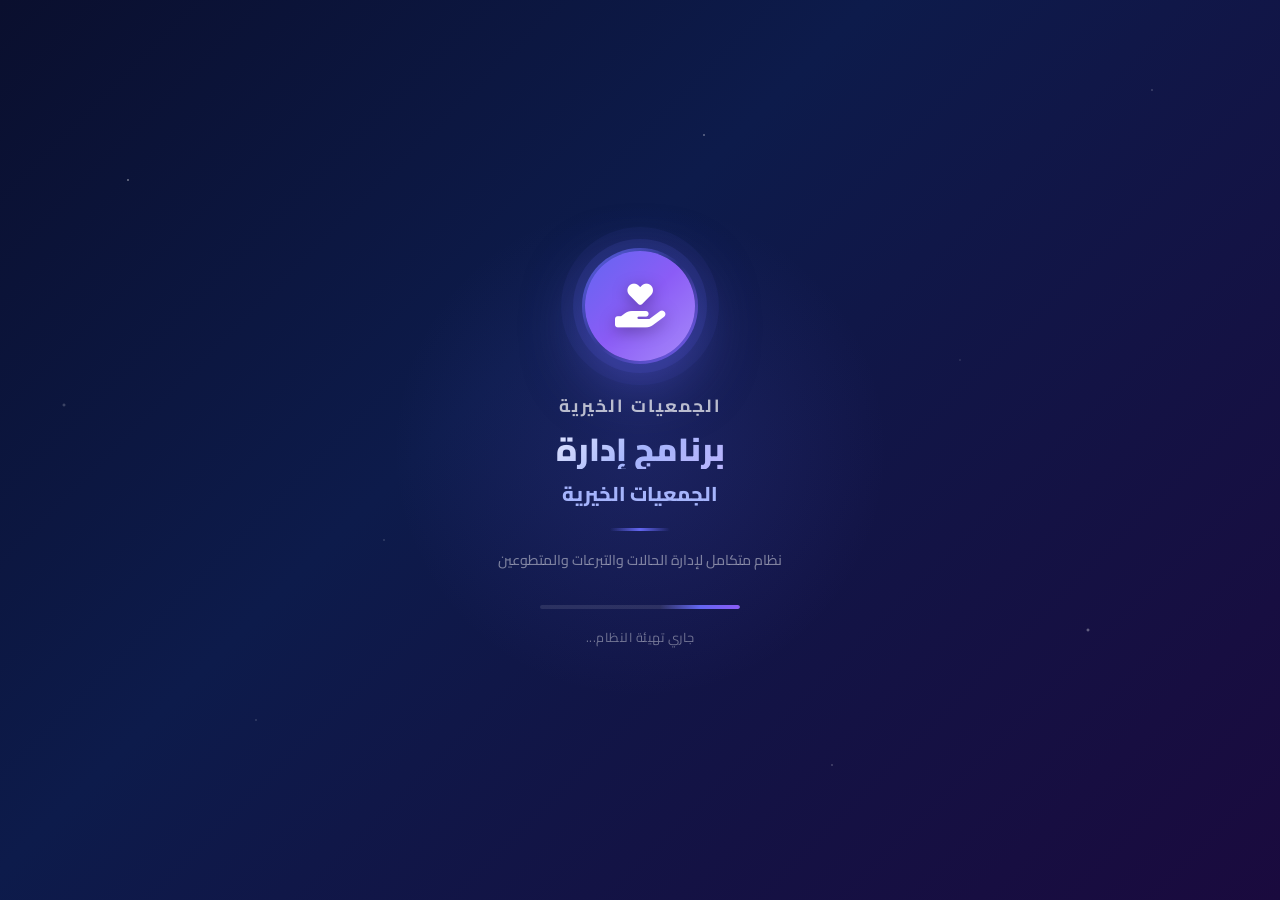
==== commit 9369f80d: "Add files via upload" ====
--- a/index.html
+++ b/index.html
@@ -4,7 +4,7 @@
 <head>
     <meta charset="UTF-8">
     <meta name="viewport" content="width=device-width, initial-scale=1.0">
-    <title>جمعية الخير لتنمية المجتمع بمسير | لوحة التحكم</title>
+    <title>برنامج إدارة الجمعيات الخيرية | لوحة التحكم</title>
     <meta name="description"
         content="نظام إدارة جمعية الخير لتنمية المجتمع بمسير - إدارة المتبرعين والحالات والمساعدات">
     <!-- Fonts -->
@@ -20,7 +20,7 @@
     <!-- jsPDF & html2canvas -->
     <script src="https://cdnjs.cloudflare.com/ajax/libs/jspdf/2.5.1/jspdf.umd.min.js"></script>
     <script src="https://cdnjs.cloudflare.com/ajax/libs/html2canvas/1.4.1/html2canvas.min.js"></script>
-    <link rel="stylesheet" href="style.css?v=2.4">
+    <link rel="stylesheet" href="style.css?v=2.7">
 
     <!-- PWA Settings -->
     <link rel="manifest" href="manifest.json">
@@ -51,18 +51,32 @@
     <!-- Splash Screen -->
     <div id="splash-screen" class="splash-overlay">
         <div class="splash-content">
+
+            <!-- الأيقونة المتحركة -->
             <div class="splash-logo">
-                <i class="fas fa-hand-holding-heart fa-4x" style="color: #6366f1;"></i>
-            </div>
-            <h1 style="font-size: 2rem; margin-bottom: 15px; font-weight: 800;">نظام إدارة الجمعيات الخيرية</h1>
-            <p
-                style="font-size: 1.2rem; color: #94a3b8; margin-bottom: 35px; font-weight: 700; text-shadow: 0 2px 4px rgba(0,0,0,0.1);">
-                تم التصميم والتطوير بواسطة جمعية الخير لتنمية المجتمع بمسير</p>
+                <div class="splash-icon-ring">
+                    <i class="fas fa-hand-holding-heart"></i>
+                </div>
+            </div>
+
+            <!-- العناوين -->
+            <div class="splash-title-main">الجمعيات الخيرية</div>
+            <div class="splash-title-program">برنامج إدارة</div>
+            <div class="splash-title-sub">الجمعيات الخيرية</div>
+            <div class="splash-divider"></div>
+            <div class="splash-tagline">نظام متكامل لإدارة الحالات والتبرعات والمتطوعين</div>
+
+            <!-- بار التحميل -->
             <div class="splash-loader"></div>
+            <p id="splash-status-text">جاري تهيئة النظام...</p>
+
+            <!-- زرار البدء -->
             <div class="splash-actions" style="margin-top: 30px; display: none;">
-                <button id="start-trial-btn" class="btn-primary" style="padding: 15px 40px; font-size: 1.2rem;">بدء
-                    الاستخدام الآن <i class="fas fa-arrow-left"></i></button>
-            </div>
+                <button id="start-trial-btn" class="btn-primary">
+                    بدء الاستخدام الآن &nbsp;<i class="fas fa-arrow-left"></i>
+                </button>
+            </div>
+
         </div>
     </div>
 
@@ -111,6 +125,21 @@
                 <div class="input-group">
                     <i class="fas fa-lock"></i>
                     <input type="password" id="reg-password" placeholder="كلمة المرور (6 أرقام على الأقل)...">
+                </div>
+                <div class="input-group">
+                    <i class="fas fa-bell"></i>
+                    <input type="text" id="reg-notification-number" placeholder="رقم الإشعار (اختياري)...">
+                </div>
+                <!-- Logo Upload -->
+                <div id="reg-logo-upload-area" onclick="document.getElementById('reg-logo-input').click()"
+                    style="border: 2px dashed #6366f1; border-radius: 12px; padding: 18px 10px; text-align: center; cursor: pointer; margin-bottom: 14px; transition: background 0.2s; background: #f5f3ff;">
+                    <div id="reg-logo-preview-wrap" style="display:none; margin-bottom:8px;">
+                        <img id="reg-logo-preview" src="" style="height:60px; border-radius:8px; box-shadow:0 2px 8px rgba(0,0,0,0.12);">
+                    </div>
+                    <i class="fas fa-image" style="font-size:1.6rem; color:#6366f1; margin-bottom:6px;"></i>
+                    <p id="reg-logo-label" style="margin:4px 0 0; font-size:0.85rem; color:#6366f1; font-weight:700;">انقر لرفع شعار (لوجو) الجمعية</p>
+                    <p style="margin:2px 0 0; font-size:0.75rem; color:#999;">PNG أو JPG - سيظهر في جميع مستندات الطباعة</p>
+                    <input type="file" id="reg-logo-input" accept="image/*" style="display:none" onchange="window.previewRegLogo(this)">
                 </div>
                 <div id="register-error"
                     style="color: #e11d48; font-size: 0.85rem; text-align: center; margin-bottom: 15px; display: none; font-weight: 700;">
@@ -361,6 +390,7 @@
             </div>
             <div class="modal-body">
                 <div class="form-grid">
+                    <!-- Row 1: رقم البحث + استثنائية -->
                     <div class="input-group-office">
                         <label>رقم البحث (كود الحالة)</label>
                         <input type="text" id="modal-case-search-number" class="office-input" placeholder="مثلاً: 101">
@@ -370,74 +400,87 @@
                         <input type="checkbox" id="modal-case-exceptional"
                             style="width: 20px; height: 20px; cursor: pointer;">
                         <label for="modal-case-exceptional"
-                            style="margin-bottom: 0; cursor: pointer; color: #d13438; font-weight: 700;">حالة استثنائية
-                            (خارج السجل)</label>
-                    </div>
+                            style="margin-bottom: 0; cursor: pointer; color: #d13438; font-weight: 700;">حالة استثنائية (خارج السجل)</label>
+                    </div>
+
+                    <!-- Row 2: المركز -->
                     <div class="input-group-office">
                         <label>المركز</label>
                         <input type="text" id="modal-case-center" class="office-input" placeholder="مثلاً: كفر الشيخ">
                     </div>
-                    <div class="input-group-office">
-                        <label>اسم الحالة</label>
+                    <div></div>
+
+                    <!-- Row 3: اسم الحالة (كامل العرض) -->
+                    <div class="input-group-office" style="grid-column: span 2;">
+                        <label><i class="fas fa-user" style="color:#d13438; margin-left:5px;"></i> اسم الحالة</label>
                         <div class="dropdown-container">
                             <input type="text" id="modal-case-name" class="office-input"
+                                style="font-size:1.05rem; font-weight:700;"
                                 oninput="searchExistingCases('name', this.value)" autocomplete="off">
                             <div id="case-name-results" class="dropdown-results"></div>
                         </div>
                     </div>
-                    <div class="input-group-office">
-                        <label>الرقم القومي</label>
+
+                    <!-- Row 4: الرقم القومي + السن (نص صغير جنب بعض) -->
+                    <div class="input-group-office">
+                        <label><i class="fas fa-id-card" style="color:#2563eb; margin-left:5px;"></i> الرقم القومي</label>
                         <div class="dropdown-container">
-                            <input type="text" id="modal-case-national-id" class="office-input"
+                            <input type="text" id="modal-case-national-id" class="office-input compact-input"
                                 oninput="searchExistingCases('nationalId', this.value); if(window.calculateAgeFromID) window.calculateAgeFromID(this.value, 'modal-case-age-display')"
                                 autocomplete="off">
                             <div id="case-id-results" class="dropdown-results"></div>
                         </div>
                     </div>
                     <div class="input-group-office">
-                        <label>السن (محسوب من الرقم القومي)</label>
-                        <input type="text" id="modal-case-age-display" class="office-input" readonly
-                            style="background: #f8fafc; font-weight: 700; color: #1d4ed8;"
-                            placeholder="سيظهر السن هنا تلقائياً...">
-                    </div>
-                    <div class="input-group-office">
-                        <label>المهنة</label>
-                        <input type="text" id="modal-case-job" class="office-input">
-                    </div>
-                    <div class="input-group-office">
-                        <label>رقم الهاتف</label>
+                        <label><i class="fas fa-birthday-cake" style="color:#7c3aed; margin-left:5px;"></i> السن المحسوب</label>
+                        <input type="text" id="modal-case-age-display" class="office-input compact-input" readonly
+                            style="background: #f0f4ff; font-weight: 700; color: #1d4ed8; text-align:center;"
+                            placeholder="تلقائي...">
+                    </div>
+
+                    <!-- Row 5: رقم الهاتف + المهنة (نص صغير) -->
+                    <div class="input-group-office">
+                        <label><i class="fas fa-phone" style="color:#059669; margin-left:5px;"></i> رقم الهاتف</label>
                         <div class="dropdown-container">
-                            <input type="text" id="modal-case-phone" class="office-input"
+                            <input type="text" id="modal-case-phone" class="office-input compact-input"
                                 oninput="searchExistingCases('phone', this.value)" autocomplete="off">
                             <div id="case-phone-results" class="dropdown-results"></div>
                         </div>
                     </div>
                     <div class="input-group-office">
-                        <label>اسم الزوج/ة</label>
+                        <label><i class="fas fa-briefcase" style="color:#ea580c; margin-left:5px;"></i> المهنة</label>
+                        <input type="text" id="modal-case-job" class="office-input compact-input">
+                    </div>
+
+                    <!-- Row 6: اسم الزوج/ة + الرقم القومي للزوج/ة (نص صغير) -->
+                    <div class="input-group-office">
+                        <label><i class="fas fa-user-friends" style="color:#db2777; margin-left:5px;"></i> اسم الزوج/ة</label>
                         <div class="dropdown-container">
-                            <input type="text" id="modal-case-spouse-name" class="office-input"
+                            <input type="text" id="modal-case-spouse-name" class="office-input compact-input"
                                 oninput="searchExistingCases('spouseName', this.value)" autocomplete="off">
                             <div id="case-spouse-name-results" class="dropdown-results"></div>
                         </div>
                     </div>
                     <div class="input-group-office">
-                        <label>الرقم القومي للزوج/ة</label>
+                        <label><i class="fas fa-id-badge" style="color:#0891b2; margin-left:5px;"></i> الرقم القومي للزوج/ة</label>
                         <div class="dropdown-container">
-                            <input type="text" id="modal-case-spouse-id" class="office-input"
+                            <input type="text" id="modal-case-spouse-id" class="office-input compact-input"
                                 oninput="searchExistingCases('spouseId', this.value); if(window.calculateAgeFromID) window.calculateAgeFromID(this.value, 'modal-case-spouse-age-display')"
                                 autocomplete="off">
                             <div id="case-spouse-id-results" class="dropdown-results"></div>
                         </div>
                     </div>
-                    <div class="input-group-office">
-                        <label>سن الزوج/ة (تلقائي)</label>
-                        <input type="text" id="modal-case-spouse-age-display" class="office-input" readonly
-                            style="background: #f8fafc; font-weight: 700; color: #1d4ed8;" placeholder="السن...">
-                    </div>
-                    <div class="input-group-office">
-                        <label>هاتف الزوج/ة</label>
+
+                    <!-- Row 7: سن الزوج/ة + هاتف الزوج/ة (نص صغير) -->
+                    <div class="input-group-office">
+                        <label><i class="fas fa-birthday-cake" style="color:#7c3aed; margin-left:5px;"></i> سن الزوج/ة (تلقائي)</label>
+                        <input type="text" id="modal-case-spouse-age-display" class="office-input compact-input" readonly
+                            style="background: #f0f4ff; font-weight: 700; color: #1d4ed8; text-align:center;" placeholder="تلقائي...">
+                    </div>
+                    <div class="input-group-office">
+                        <label><i class="fas fa-phone-alt" style="color:#059669; margin-left:5px;"></i> هاتف الزوج/ة</label>
                         <div class="dropdown-container">
-                            <input type="text" id="modal-case-spouse-phone" class="office-input"
+                            <input type="text" id="modal-case-spouse-phone" class="office-input compact-input"
                                 oninput="searchExistingCases('spousePhone', this.value)" autocomplete="off">
                             <div id="case-spouse-phone-results" class="dropdown-results"></div>
                         </div>
--- a/style.css
+++ b/style.css
@@ -853,62 +853,258 @@
 }
 
 /* Splash Screen Styling */
+/* ============================================================
+   SPLASH SCREEN - PREMIUM REDESIGN
+============================================================ */
 .splash-overlay {
     position: fixed;
-    top: 0;
-    left: 0;
-    width: 100%;
-    height: 100%;
-    background: #0f172a;
-    /* Dark theme background */
+    top: 0; left: 0;
+    width: 100%; height: 100%;
+    background: linear-gradient(135deg, #0a0f2e 0%, #0d1b4b 40%, #1a0a3e 100%);
     display: flex;
     align-items: center;
     justify-content: center;
     z-index: 9999;
-    /* Highest priority */
     color: #f8fafc;
     flex-direction: column;
+    overflow: hidden;
+}
+
+/* نجوم خلفية متحركة */
+.splash-overlay::before {
+    content: '';
+    position: absolute;
+    top: 0; left: 0;
+    width: 100%; height: 100%;
+    background-image:
+        radial-gradient(1.5px 1.5px at 10% 20%, rgba(255,255,255,0.6) 0%, transparent 100%),
+        radial-gradient(1px 1px at 30% 60%, rgba(255,255,255,0.4) 0%, transparent 100%),
+        radial-gradient(1.5px 1.5px at 55% 15%, rgba(255,255,255,0.5) 0%, transparent 100%),
+        radial-gradient(1px 1px at 75% 40%, rgba(255,255,255,0.3) 0%, transparent 100%),
+        radial-gradient(2px 2px at 85% 70%, rgba(255,255,255,0.5) 0%, transparent 100%),
+        radial-gradient(1px 1px at 20% 80%, rgba(255,255,255,0.4) 0%, transparent 100%),
+        radial-gradient(1.5px 1.5px at 65% 85%, rgba(255,255,255,0.3) 0%, transparent 100%),
+        radial-gradient(1px 1px at 45% 50%, rgba(255,255,255,0.2) 0%, transparent 100%),
+        radial-gradient(1px 1px at 90% 10%, rgba(255,255,255,0.5) 0%, transparent 100%),
+        radial-gradient(2px 2px at 5% 45%, rgba(255,255,255,0.3) 0%, transparent 100%);
+    animation: twinkle 4s ease-in-out infinite alternate;
+}
+
+/* هالة ضوء في الوسط */
+.splash-overlay::after {
+    content: '';
+    position: absolute;
+    width: 500px; height: 500px;
+    background: radial-gradient(circle, rgba(99,102,241,0.15) 0%, transparent 70%);
+    border-radius: 50%;
+    top: 50%; left: 50%;
+    transform: translate(-50%, -50%);
+    animation: pulse-glow 3s ease-in-out infinite;
+}
+
+@keyframes twinkle {
+    0% { opacity: 0.4; }
+    100% { opacity: 1; }
+}
+
+@keyframes pulse-glow {
+    0%, 100% { transform: translate(-50%, -50%) scale(1); opacity: 0.6; }
+    50% { transform: translate(-50%, -50%) scale(1.3); opacity: 1; }
 }
 
 .splash-content {
     text-align: center;
-    animation: fadeIn 1s ease-in-out;
-}
-
+    animation: splashEntrance 1s cubic-bezier(0.34, 1.56, 0.64, 1) both;
+    position: relative;
+    z-index: 2;
+    padding: 20px;
+}
+
+@keyframes splashEntrance {
+    0% { opacity: 0; transform: translateY(40px) scale(0.9); }
+    100% { opacity: 1; transform: translateY(0) scale(1); }
+}
+
+/* الأيقونة الدائرية الرئيسية */
 .splash-logo {
-    margin-bottom: 20px;
-}
-
+    margin-bottom: 28px;
+    position: relative;
+    display: inline-block;
+}
+
+.splash-icon-ring {
+    width: 110px;
+    height: 110px;
+    border-radius: 50%;
+    background: linear-gradient(135deg, #6366f1, #8b5cf6, #a78bfa);
+    display: flex;
+    align-items: center;
+    justify-content: center;
+    margin: 0 auto;
+    box-shadow:
+        0 0 0 12px rgba(99,102,241,0.12),
+        0 0 0 24px rgba(99,102,241,0.06),
+        0 20px 60px rgba(99,102,241,0.5);
+    animation: iconFloat 3s ease-in-out infinite;
+    position: relative;
+}
+
+.splash-icon-ring::before {
+    content: '';
+    position: absolute;
+    inset: -3px;
+    border-radius: 50%;
+    background: linear-gradient(135deg, #6366f1, transparent, #8b5cf6);
+    animation: rotateBorder 3s linear infinite;
+    z-index: -1;
+}
+
+@keyframes rotateBorder {
+    0% { transform: rotate(0deg); }
+    100% { transform: rotate(360deg); }
+}
+
+@keyframes iconFloat {
+    0%, 100% { transform: translateY(0); }
+    50% { transform: translateY(-8px); }
+}
+
+.splash-icon-ring i {
+    font-size: 2.8rem;
+    color: white;
+    filter: drop-shadow(0 4px 8px rgba(0,0,0,0.3));
+}
+
+/* عنوان البرنامج الرئيسي */
+.splash-title-main {
+    font-size: 1.1rem;
+    font-weight: 700;
+    color: rgba(255,255,255,0.7);
+    letter-spacing: 2px;
+    text-transform: uppercase;
+    margin-bottom: 8px;
+    animation: fadeSlideUp 0.8s ease 0.3s both;
+}
+
+.splash-title-program {
+    font-size: 2rem;
+    font-weight: 900;
+    background: linear-gradient(135deg, #ffffff 0%, #a5b4fc 50%, #c4b5fd 100%);
+    -webkit-background-clip: text;
+    -webkit-text-fill-color: transparent;
+    background-clip: text;
+    line-height: 1.2;
+    margin-bottom: 6px;
+    animation: fadeSlideUp 0.8s ease 0.5s both;
+}
+
+.splash-title-sub {
+    font-size: 1.25rem;
+    font-weight: 800;
+    color: #a5b4fc;
+    margin-bottom: 4px;
+    animation: fadeSlideUp 0.8s ease 0.6s both;
+}
+
+.splash-divider {
+    width: 60px;
+    height: 3px;
+    background: linear-gradient(90deg, transparent, #6366f1, transparent);
+    margin: 16px auto;
+    border-radius: 2px;
+    animation: expandWidth 1s ease 0.8s both;
+}
+
+@keyframes expandWidth {
+    from { width: 0; opacity: 0; }
+    to { width: 60px; opacity: 1; }
+}
+
+.splash-tagline {
+    font-size: 0.88rem;
+    color: rgba(255,255,255,0.45);
+    font-weight: 500;
+    margin-bottom: 32px;
+    animation: fadeSlideUp 0.8s ease 0.9s both;
+}
+
+@keyframes fadeSlideUp {
+    from { opacity: 0; transform: translateY(15px); }
+    to { opacity: 1; transform: translateY(0); }
+}
+
+/* بار التحميل الجديد */
 .splash-loader {
-    width: 50px;
-    height: 50px;
-    border: 4px solid #334155;
-    border-top: 4px solid #6366f1;
-    border-radius: 50%;
-    animation: spin 1s linear infinite;
-    margin: 0 auto;
+    width: 200px;
+    height: 4px;
+    background: rgba(255,255,255,0.1);
+    border-radius: 2px;
+    margin: 0 auto 16px;
+    overflow: hidden;
+    position: relative;
+    animation: fadeSlideUp 0.6s ease 1s both;
+}
+
+.splash-loader::after {
+    content: '';
+    position: absolute;
+    top: 0; right: 0;
+    width: 40%;
+    height: 100%;
+    background: linear-gradient(90deg, transparent, #6366f1, #8b5cf6);
+    border-radius: 2px;
+    animation: loadingSlide 1.5s ease-in-out infinite;
+}
+
+@keyframes loadingSlide {
+    0% { right: 100%; width: 30%; }
+    50% { width: 50%; }
+    100% { right: -50%; width: 30%; }
+}
+
+/* نص الحالة */
+#splash-status-text {
+    font-size: 0.8rem;
+    color: rgba(255,255,255,0.4);
+    animation: fadeSlideUp 0.6s ease 1.1s both;
+    letter-spacing: 0.5px;
+}
+
+/* زرار البدء */
+.splash-actions .btn-primary {
+    background: linear-gradient(135deg, #6366f1, #8b5cf6) !important;
+    border: none;
+    padding: 14px 45px !important;
+    font-size: 1.05rem !important;
+    border-radius: 50px !important;
+    box-shadow: 0 8px 30px rgba(99,102,241,0.5);
+    animation: splashEntrance 0.6s ease both;
+    transition: all 0.3s;
+}
+
+.splash-actions .btn-primary:hover {
+    transform: translateY(-3px) scale(1.03);
+    box-shadow: 0 12px 40px rgba(99,102,241,0.7);
+}
+
+/* تأثير الخروج */
+.splash-overlay.fade-out {
+    animation: splashFadeOut 0.6s ease forwards;
+}
+
+@keyframes splashFadeOut {
+    0% { opacity: 1; transform: scale(1); }
+    100% { opacity: 0; transform: scale(1.05); pointer-events: none; }
 }
 
 @keyframes spin {
-    0% {
-        transform: rotate(0deg);
-    }
-
-    100% {
-        transform: rotate(360deg);
-    }
+    0% { transform: rotate(0deg); }
+    100% { transform: rotate(360deg); }
 }
 
 @keyframes fadeIn {
-    0% {
-        opacity: 0;
-        transform: translateY(-20px);
-    }
-
-    100% {
-        opacity: 1;
-        transform: translateY(0);
-    }
+    0% { opacity: 0; transform: translateY(-20px); }
+    100% { opacity: 1; transform: translateY(0); }
 }
 
 /* Login Styling */
@@ -1253,6 +1449,18 @@
 
 .office-input::placeholder {
     color: #a19f9d;
+}
+
+/* Compact inputs - smaller padding and font for secondary fields */
+.compact-input {
+    padding: 9px 12px !important;
+    font-size: 0.88rem !important;
+    border-radius: 8px !important;
+    background: #fafbff !important;
+}
+
+.input-group-office label {
+    font-size: 0.88rem;
 }
 
 /* ============================================================
@@ -1724,4 +1932,270 @@
     .case-info-public .info-item {
         padding: 12px;
     }
-}+}
+/* ============================================================
+   DASHBOARD SECTION TOGGLE SWITCHES
+============================================================ */
+.dash-toggle-item {
+    display: inline-flex;
+    align-items: center;
+    gap: 8px;
+    cursor: pointer;
+    padding: 7px 14px;
+    border-radius: 30px;
+    background: white;
+    border: 1.5px solid #e2e8f0;
+    font-size: 0.82rem;
+    font-weight: 700;
+    color: #374151;
+    user-select: none;
+    transition: all 0.2s ease;
+    box-shadow: 0 1px 4px rgba(0,0,0,0.06);
+}
+.dash-toggle-item:hover {
+    border-color: #6366f1;
+    background: #f5f3ff;
+}
+
+.dash-toggle-switch {
+    position: relative;
+    width: 36px;
+    height: 20px;
+    border-radius: 10px;
+    background: #cbd5e1;
+    transition: background 0.25s ease;
+    flex-shrink: 0;
+}
+.dash-toggle-switch.active {
+    background: #6366f1;
+}
+.dash-toggle-knob {
+    position: absolute;
+    top: 3px;
+    right: 3px;
+    width: 14px;
+    height: 14px;
+    border-radius: 50%;
+    background: white;
+    box-shadow: 0 1px 3px rgba(0,0,0,0.2);
+    transition: transform 0.25s ease;
+}
+.dash-toggle-switch.active .dash-toggle-knob {
+    transform: translateX(-16px);
+}
+
+/* ============================================================
+   CHARITY LOGO UPLOAD (Register & Settings)
+============================================================ */
+#reg-logo-upload-area:hover {
+    background: #ede9fe !important;
+    border-color: #4f46e5 !important;
+}
+
+.logo-upload-settings {
+    display: flex;
+    align-items: center;
+    gap: 15px;
+    padding: 16px;
+    border: 2px dashed #6366f1;
+    border-radius: 12px;
+    cursor: pointer;
+    background: #f5f3ff;
+    transition: background 0.2s;
+    margin-top: 10px;
+}
+.logo-upload-settings:hover {
+    background: #ede9fe;
+}
+.logo-upload-settings img {
+    height: 55px;
+    border-radius: 8px;
+    object-fit: contain;
+    box-shadow: 0 2px 8px rgba(0,0,0,0.1);
+}
+
+/* ============================================================
+   MOBILE HEADER FIX - v2.7
+   حل مشكلة ازدحام الهيدر على الموبايل
+============================================================ */
+@media (max-width: 1024px) {
+
+    /* الهيدر - نخليه صفين بدل صف واحد */
+    .top-header {
+        height: auto !important;
+        min-height: 56px;
+        flex-wrap: wrap;
+        padding: 8px 10px !important;
+        gap: 6px;
+    }
+
+    /* الجانب الأيمن (العنوان والبادج) */
+    .header-left {
+        flex: 1;
+        min-width: 0;
+        gap: 6px;
+        overflow: hidden;
+    }
+
+    /* نص العنوان - نصغره ونمنعه يتكسر */
+    .header-left > span:not(#charity-badge) {
+        font-size: 0.82rem !important;
+        white-space: nowrap;
+        overflow: hidden;
+        text-overflow: ellipsis;
+        max-width: 140px;
+        display: inline-block !important;
+    }
+
+    /* بادج النسخة التجريبية - نصغره */
+    #charity-badge {
+        font-size: 0.55rem !important;
+        padding: 1px 5px !important;
+        white-space: nowrap;
+    }
+
+    /* بادج وضع الموظفين - نصغره ونظبط شكله */
+    #staff-mode-badge {
+        font-size: 0.65rem !important;
+        padding: 3px 8px !important;
+        border-radius: 12px !important;
+        margin-right: 4px !important;
+        white-space: nowrap;
+        gap: 3px !important;
+    }
+
+    /* الجانب الأيسر (أدوات) - نخليه صف منفصل تحت */
+    .header-right {
+        width: 100%;
+        order: 2;
+        gap: 6px !important;
+        flex-wrap: nowrap;
+        overflow-x: auto;
+        -webkit-overflow-scrolling: touch;
+        padding-bottom: 2px;
+        justify-content: flex-start;
+    }
+
+    /* إخفاء عناصر مش ضرورية على الموبايل في الهيدر */
+    .header-right .user-profile {
+        display: none;
+    }
+
+    /* مجموعة السنكرونية - نصغرها */
+    #sync-indicator-group {
+        padding: 3px 7px !important;
+        gap: 5px !important;
+        border-radius: 8px !important;
+        flex-shrink: 0;
+    }
+
+    #sync-indicator-group #sync-status {
+        font-size: 0.65rem !important;
+        max-width: 70px;
+        overflow: hidden;
+        text-overflow: ellipsis;
+        white-space: nowrap;
+    }
+
+    #sync-indicator-group .icon-btn {
+        width: 24px !important;
+        height: 24px !important;
+        font-size: 0.7rem !important;
+    }
+
+    /* زووم كنترول - أصغر وأوضح */
+    .zoom-controls {
+        transform: none !important; /* إلغاء الـ scale القديم */
+        padding: 4px 8px !important;
+        gap: 4px !important;
+        border-radius: 20px !important;
+        flex-shrink: 0;
+    }
+
+    .zoom-btn {
+        font-size: 0.85rem !important;
+        padding: 3px !important;
+        width: 22px !important;
+        height: 22px !important;
+        display: flex;
+        align-items: center;
+        justify-content: center;
+    }
+
+    #zoom-level {
+        font-size: 0.75rem !important;
+        min-width: 35px !important;
+    }
+
+    /* زر الوضع الليلي */
+    #dark-mode-toggle {
+        width: 32px !important;
+        height: 32px !important;
+        font-size: 0.85rem !important;
+        flex-shrink: 0;
+    }
+
+    /* خانات البحث - الأولى (رقم البحث) */
+    .header-right .search-box:first-of-type,
+    .search-box[style*="width: 140px"],
+    #search-number-input {
+        width: 80px !important;
+        min-width: 80px;
+        max-width: 80px;
+        flex-shrink: 0;
+    }
+
+    /* خانة البحث الكبيرة - نخليها تمتد */
+    .header-right .search-box:last-of-type {
+        flex: 1;
+        min-width: 0;
+        width: auto !important;
+    }
+
+    /* البحث عند التفعيل على الموبايل */
+    .search-box:focus-within {
+        width: auto !important;
+        position: static !important;
+        flex: 1;
+    }
+
+    /* زر تثبيت التطبيق في الهيدر */
+    #install-app-header {
+        font-size: 0.7rem !important;
+        padding: 4px 8px !important;
+        white-space: nowrap;
+        flex-shrink: 0;
+    }
+
+    /* الريبون - تحسين العرض */
+    .ribbon-group button.btn-primary {
+        padding: 8px 12px !important;
+        font-size: 0.8rem !important;
+        min-width: 90px !important;
+    }
+
+    .ribbon-group button.btn-primary i {
+        font-size: 1.1rem !important;
+        margin-bottom: 3px !important;
+    }
+
+    /* شريط الحالة السفلي - نخفيه على الموبايل */
+    .status-bar {
+        display: none;
+    }
+}
+
+/* للشاشات الصغيرة جداً (أقل من 400px) */
+@media (max-width: 400px) {
+    .header-left > span:not(#charity-badge) {
+        max-width: 100px;
+    }
+
+    #sync-indicator-group #sync-status {
+        display: none; /* نخفي النص، نسيب الدائرة بس */
+    }
+
+    .zoom-controls .reset-zoom {
+        display: none; /* نخفي زرار الريست على الشاشات الضيقة */
+    }
+}
